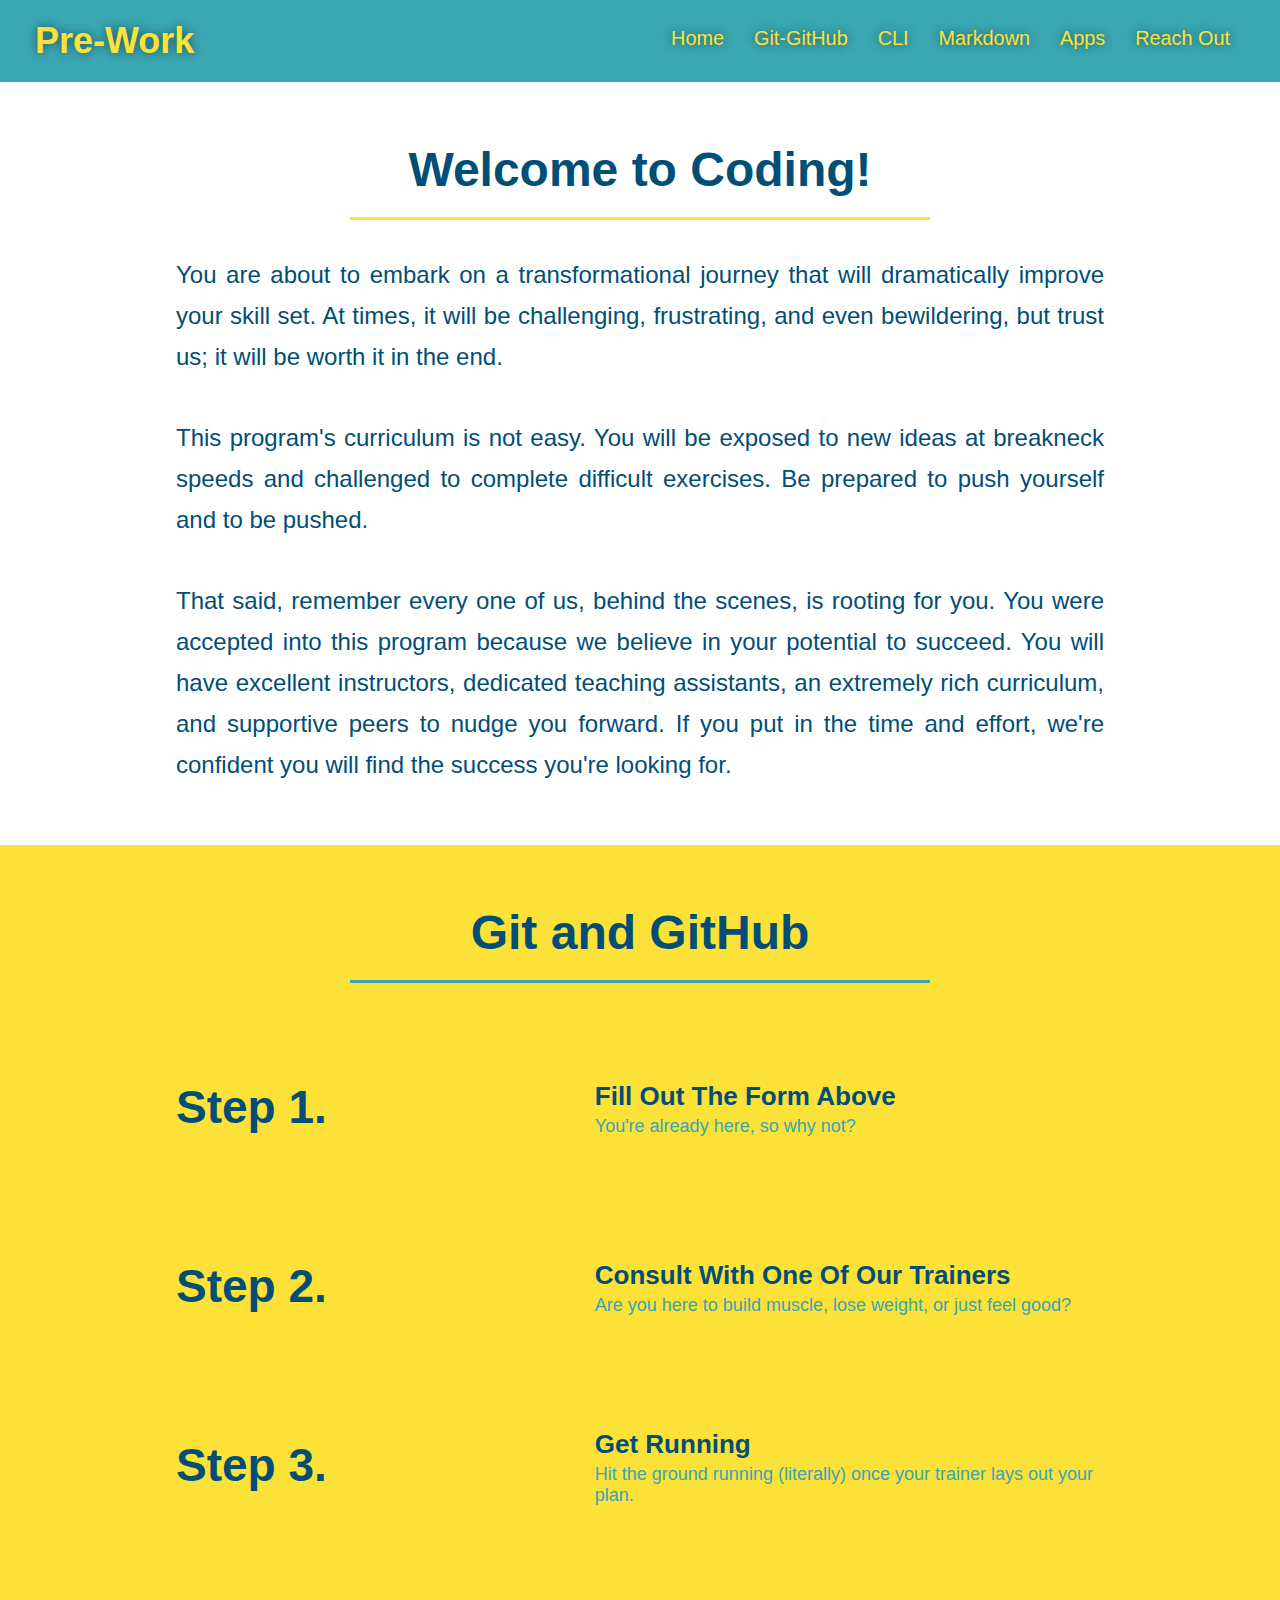
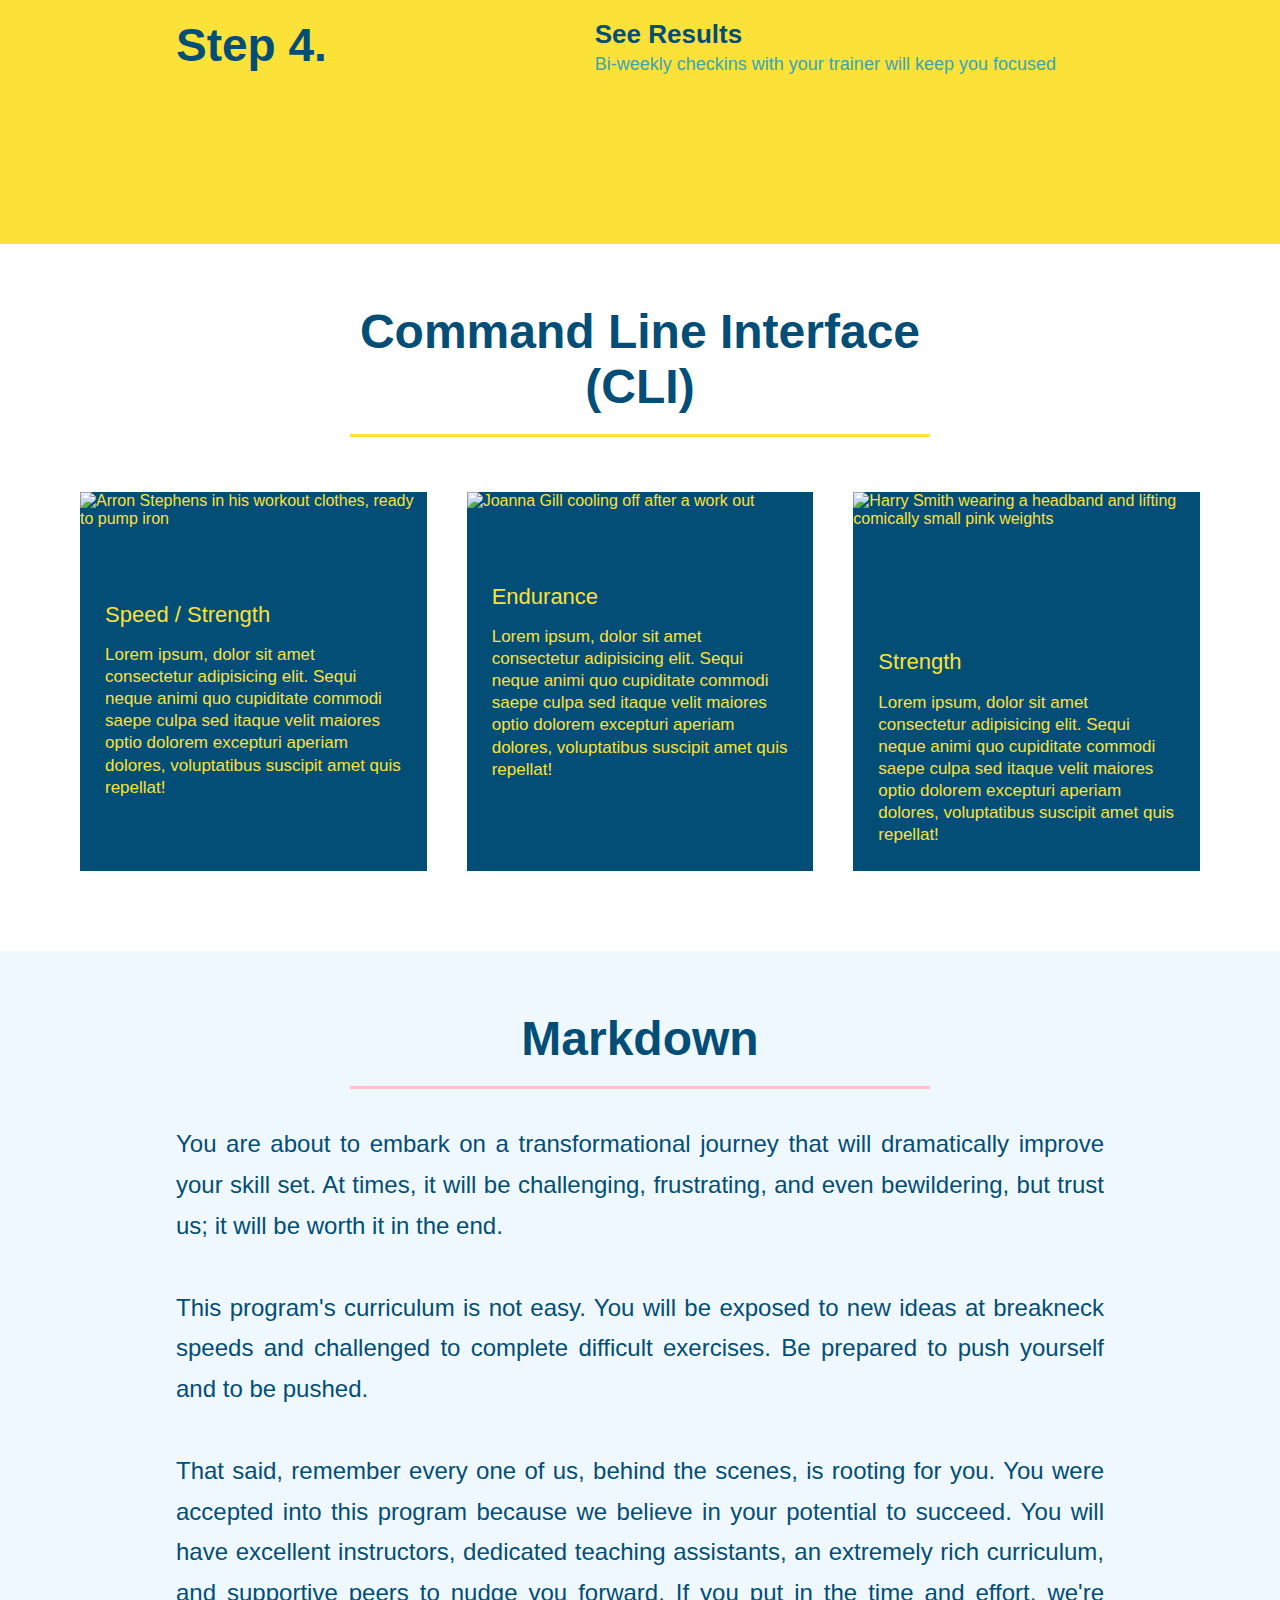
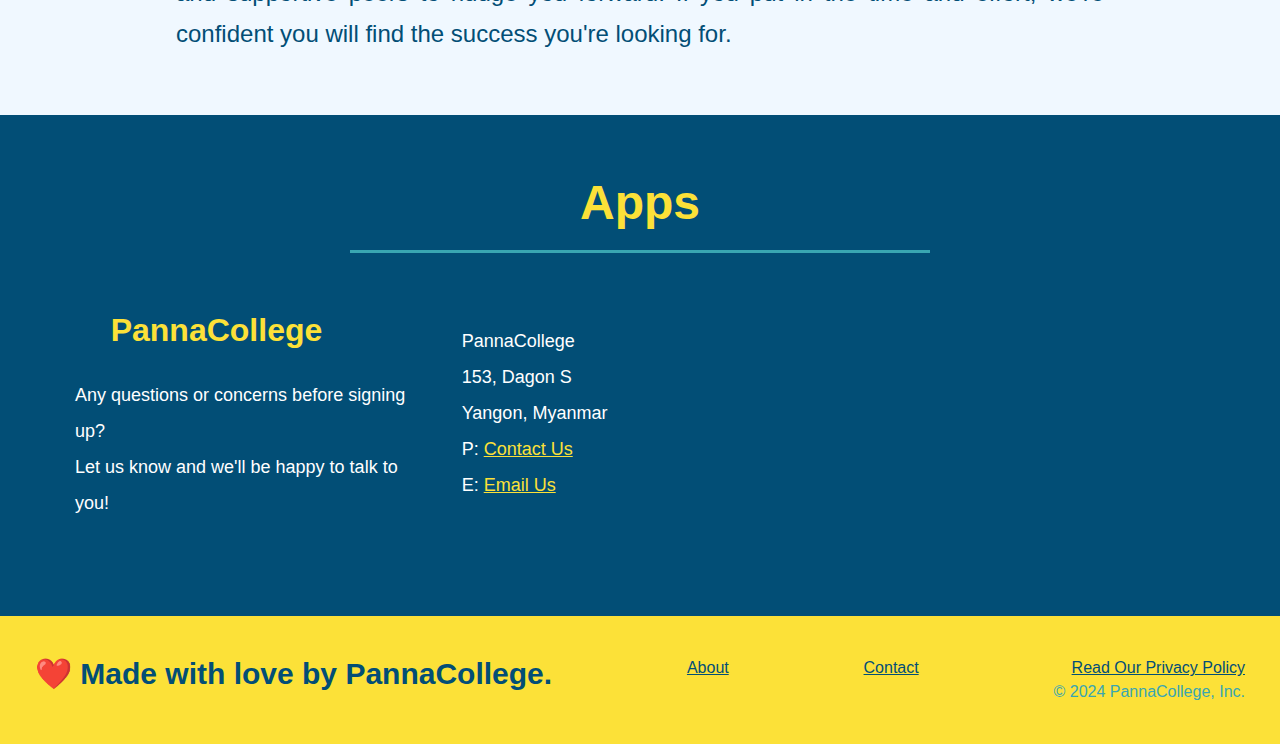
==== index.html @ fd2e814c "first time webpage" ====
<!DOCTYPE html>
<html lang="en">
  <head>
    <meta charset="UTF-8" />
    <meta name="author" content="PannaCollege">
    <meta name="viewport" content="width=device-width, initial-scale=1.0" />
    <link rel="stylesheet" href="./style.css">
    <title>Pre-Work</title>
  </head>
  <body>
    <!-- navigation tags - block level element -->
    <header>
      <h1>
        <a href="/">Pre-Work</a>
      </h1>
      <nav>
        <ul>
          <li>
            <a href="./index.html">Home</a>
          </li>
          <li>
            <a href="./git-github.html">Git-GitHub</a>
          </li>
          <li>
            <a href="./cli.html">CLI</a>
          </li>
          <li>
            <a href="#">Markdown</a>
          </li>
          <li>
            <a href="#">Apps</a>
          </li>
          <li>
            <a href="#">Reach Out</a>
          </li>
        </ul>
      </nav>
    </header>
    <!-- end navigation -->

    <section class="intro">
      <div class="flex-row">
        <h2 class="section-title primary-border">
          Welcome to Coding!
        </h2>
      </div>
      <div class="flex-row">
        <p>
        You are about to embark on a transformational journey that will dramatically improve your skill set. At times, it will be challenging, frustrating, and even bewildering, but trust us; it will be worth it in the end.<br><br>
        
        This program's curriculum is not easy. You will be exposed to new ideas at breakneck speeds and challenged to complete difficult exercises. Be prepared to push yourself and to be pushed.<br><br>
        
        That said, remember every one of us, behind the scenes, is rooting for you. You were accepted into this program because we believe in your potential to succeed. You will have excellent instructors, dedicated teaching assistants, an extremely rich curriculum, and supportive peers to nudge you forward. If you put in the time and effort, we're confident you will find the success you're looking for.</p>
      </div>
    </section>

    <section id="git" class="steps">
      <div class="flex-row">
        <h2 class="section-title secondary-border">
          Git and GitHub
        </h2> 
      </div>
      <div class="step">
        <h3>Step 1.</h3>
        <div class="step-info">
          <div class="step-img">
            <img src="./assets/images/step-1.svg" alt="" />
          </div>
          <div class="step-text">
            <h4>Fill Out The Form Above</h4>
            <p>You're already here, so why not?</p>
          </div>
        </div>
      </div>
      <div class="step">
        <h3>Step 2.</h3>
        <div class="step-info">
          <div class="step-img">
            <img src="./assets/images/step-2.svg" alt="" />
          </div>
          <div class="step-text">
            <h4>Consult With One Of Our Trainers</h4>
            <p>Are you here to build muscle, lose weight, or just feel good?</p>
          </div>
        </div>
      </div>
      <div class="step">
        <h3>Step 3.</h3>
        <div class="step-info">
          <div class="step-img">
            <img src="./assets/images/step-3.svg" alt="" />
          </div>
          <div class="step-text">
            <h4>Get Running</h4>
            <p>Hit the ground running (literally) once your trainer lays out your plan.</p>
          </div>
        </div>
      </div>
      <div class="step">
        <h3>Step 4.</h3>
        <div class="step-info">
          <div class="step-img">
            <img src="./assets/images/step-4.svg" alt="" />
          </div>
          <div class="step-text">
            <h4>See Results</h4>
            <p>Bi-weekly checkins with your trainer will keep you focused</p>
          </div>
        </div>
      </div>
    </section>

    <section id="cli">
      <div class="flex-row">
        <h2 class="section-title primary-border">
          Command Line Interface (CLI)
        </h2>
      </div>

      <div class="trainers">
        <article class="trainer">
          <img src="./assets/images/trainer-1.jpg" alt="Arron Stephens in his workout clothes, ready to pump iron" />
          <div class="trainer-bio">
            <h3 class="trainer-name">Arron Stephens</h3>
            <h4 class="trainer-role">Speed / Strength</h4>
            <p>Lorem ipsum, dolor sit amet consectetur adipisicing elit. Sequi neque animi quo cupiditate commodi saepe culpa sed itaque velit maiores optio dolorem excepturi aperiam dolores, voluptatibus suscipit amet quis repellat!</p>
          </div>
        </article>

        <article class="trainer">
          <img src="./assets/images/trainer-2.jpg" alt="Joanna Gill cooling off after a work out" />
          <div class="trainer-bio">
            <h3 class="trainer-name">Joanna Gill</h3>
            <h4 class="trainer-role">Endurance</h4>
            <p>Lorem ipsum, dolor sit amet consectetur adipisicing elit. Sequi neque animi quo cupiditate commodi saepe culpa sed itaque velit maiores optio dolorem excepturi aperiam dolores, voluptatibus suscipit amet quis repellat!</p>
            </div>
          </article>

        <article class="trainer">
          <img src="./assets/images/trainer-3.jpg" alt="Harry Smith wearing a headband and lifting comically small pink weights" />
          <div class="trainer-bio">
            <h3 class="trainer-name">Harry "The Headband" Smith</h3>
            <h4 class="trainer-role">Strength</h4>
            <p>Lorem ipsum, dolor sit amet consectetur adipisicing elit. Sequi neque animi quo cupiditate commodi saepe culpa sed itaque velit maiores optio dolorem excepturi aperiam dolores, voluptatibus suscipit amet quis repellat!</p>
          </div>
        </article>
      </div>
    </section>

    <section class="college">
      <div class="flex-row">
        <h2 class="section-title college-border">
          Markdown
        </h2>
      </div>
      <div class="flex-row">
        <p>
        You are about to embark on a transformational journey that will dramatically improve your skill set. At times, it will be challenging, frustrating, and even bewildering, but trust us; it will be worth it in the end.<br><br>
        
        This program's curriculum is not easy. You will be exposed to new ideas at breakneck speeds and challenged to complete difficult exercises. Be prepared to push yourself and to be pushed.<br><br>
        
        That said, remember every one of us, behind the scenes, is rooting for you. You were accepted into this program because we believe in your potential to succeed. You will have excellent instructors, dedicated teaching assistants, an extremely rich curriculum, and supportive peers to nudge you forward. If you put in the time and effort, we're confident you will find the success you're looking for.</p>
      </div>
    </section>

    <section id="reach-out" class="contact">
      <div class="flex-row">
        <h2 class="section-title secondary-border">
          Apps
        </h2>
      </div>

      <div class="contact-info">
        <div>
          <h3>PannaCollege</h3>
          <p>
            Any questions or concerns before signing up? 
            <br/>
            Let us know and we'll be happy to talk to you!
          </p>
        </div>
        <div>
          <address>
            PannaCollege <br/>
            153, Dagon S <br/>
            Yangon, Myanmar<br/>
            P: <a href="tel:+959123456">Contact Us</a><br/>
            E: <a href="mailto:info@pannacollege.io">Email Us</a>
          </address>
          
        </div>
      <!-- 
        <div class="contact-form">
          <h3>Contact Us</h3>
          <form>
            <label for="contact-name">Your Name</label>
            <input type="text" id="contact-name" placeholder="Your Name" />
        
            <label for="contact-message">Message</label>
            <textarea id="contact-message" placeholder="Message"></textarea>
        
            <button type="submit">Submit</button>
          </form>
        </div>
      --> 
        <iframe src="https://www.google.com/maps/embed?pb=!1m18!1m12!1m3!1d3817.1929966829616!2d96.26685881134897!3d16.915769533826065!2m3!1f0!2f0!3f0!3m2!1i1024!2i768!4f13.1!3m3!1m2!1s0x30c18e7694946983%3A0xb5b4c4ef4328b4fd!2sSitagu%20Buddhist%20College!5e0!3m2!1sen!2smm!4v1708010092097!5m2!1sen!2smm" width="600" height="450" style="border:0;" allowfullscreen="" loading="lazy" referrerpolicy="no-referrer-when-downgrade"></iframe>
      </div>
    </section>
    <!-- hero/jumbotron
    <section class="hero">
      <div class="hero-cta">
        <h2>Start Building Habits.</h2>
        <p>
          seitan heirloom post-ironic pop-up iPhone mlkshk hella selfies fashion axe occupy readymade put a bird on it
          messenger bag Wes Anderson Schlitz plaid Bushwick church-key lo-fi skateboard slow-carb hashtag trust fund
          Williamsburg biodiesel fixie farm-to-table 8-bit banjo XOXO Banksy chillwave bicycle rights retro cliche
          tattooed bespoke irony mumblecore Shoreditch deep v polaroid McSweeney's bitters cray gentrify tofu Marfa you
          probably haven't heard of them yr banh mi asymmetrical art party selvage letterpress High Life.
        </p>
      </div>

      <div class="hero-form">
        <h3>Get Started Today</h3>
        <p>Fill out this form and one of our trainers will schedule a consult.</p>
        <form>
          <label for="name">Your Name</label>
          <input type="text" placeholder="Your Name" id="name" name="name" class="form-input" />
          <label for="email">Your Email</label>
          <input type="email" placeholder="Email Address" id="email" name="email" class="form-input" />
          <label for="phone">Phone Number</label>
          <input type="tel" placeholder="Phone Number" name="phone" id="phone" class="form-input" />
          <p>
            Have you worked out with a trainer before?
            <span class="radio-wrapper">
              <input type="radio" name="trainer-confirm" id="trainer-yes" />
              <label for="trainer-yes">Yes</label>
            </span>
            <span class="radio-wrapper">
              <input type="radio" name="trainer-confirm" id="trainer-no" />
              <label for="trainer-no">No</label>
            </span>
          </p>
          <p>
            <span class="checkbox-wrapper">
              <input type="checkbox" name="checkpoint1" id="checkbox" />
              <label for="checkbox">I acknowledge that I am at least 18 years of age.</label>
            </span>
          </p>
          <button type="submit">
            Get running!
          </button>
        </form>
      </div>
    </section>
     end header -->

    <!-- footer -->
    <footer>
      <h2>❤️ Made with love by PannaCollege.</h2>
      <div><a href="#about">About</a></div>
      <div><a href="#contact">Contact</a></div>
      <div>
        <a href="./privacy-policy.html">Read Our Privacy Policy</a><br/>
        &copy; 2024 PannaCollege, Inc.
      </div>
    </footer>
    <!-- footer end -->
  </body>
</html>
---- style.css ----
:root {
  --primary-color: #fce138;
  --secondary-color: #024e76;
  --tertiary-color: #39a6b2;
  --college-color: pink;
}

* {
  box-sizing: border-box;
  margin: 0;
  padding: 0;
}

body {
  color: var(--tertiary-color);
  font-family: Helvetica, Arial, sans-serif;
}


/* HEADER / NAV BAR STYLES START */

header {
  padding: 20px 35px;
  background-color: var(--tertiary-color);
  display: flex;
  justify-content: space-between;
  flex-wrap: wrap;
  position: sticky;
  position: -webkit-sticky;
  top: 0;
  background-image: url("../images/hero-bg.jpg");
  background-size: cover;
  background-attachment: fixed;
  background-position: 80%;
  z-index: 9999;
}

header h1 {
  font-weight: bold;
  margin: 0;
  font-size: 36px;
  color: var(--primary-color);
  text-shadow: 0 0 10px rgba(0, 0, 0, 0.5);
}

header a {
  text-decoration: none;
  color: var(--primary-color);
}

header nav {
  margin: 7px 0;
}

header nav ul {
  display: flex;
  flex-wrap: wrap;
  justify-content: space-between;
  align-items: center;
  list-style: none;
}

header nav ul li a {
  padding: 10px 15px;
  font-weight: lighter;
  font-size: 1.55vw;
  text-shadow: 0 0 10px rgba(0, 0, 0, 0.5);
}

header nav ul li a:hover {
  background: var(--primary-color);
  color: var(--secondary-color);
  border-radius: 15px;
  text-shadow: none;
}

/* HEADER / NAVBAR STYLES END */



/* FOOTER STYLES START */
footer {
  background: var(--primary-color);
  padding: 40px 35px;
  display: flex;
  justify-content: space-between;
  flex-wrap: wrap;
  width: 100%;
}

footer h2 {
  color: var(--secondary-color);
  font-size: 30px;
  margin: 0;
}

footer div {
  line-height: 1.5;
  text-align: right;
}

footer a {
  color: var(--secondary-color);
}

/* END FOOTER STYLES */

/* STYLE ALL SECTION TAGS */
section {
  padding: 60px;
}

/* HERO STYLES START */
.hero {
  background-image: url('../images/hero-bg.jpg');
  background-size: cover;
  display: flex;
  justify-content: center;
  flex-wrap: wrap;
  align-items: flex-start;
  background-attachment: fixed;
  background-position: 80%;
}

.hero-cta {
  width: 35%;
  text-align: right;
  margin: 3.5%;
  color: #fff;
  font-size: 18px;
  line-height: 1.2;
}

.hero-cta h2 {
  font-style: italic;
  font-size: 55px;
  color: var(--primary-color);
  text-shadow: 0 0 10px rgba(0, 0, 0, 0.5);
}

.hero-form {
  border: 3px solid var(--secondary-color);
  background-color: rgba(255, 225, 56, 0.8);
  padding: 20px;
  color: var(--secondary-color);
  width: 40%;
  margin: 3.5%;
  border-radius: 15px;
  box-shadow: 0 0 10px rgba(0, 0, 0, 0.5);
}

.hero-form button:hover {
  background-color: var(--tertiary-color);  
}

.hero-form h3 {
  font-size: 24px;
  margin: 0;
}
.hero-form p {
  margin: 5px 0 15px 0;
}

.form-input {
  border: 1px solid var(--secondary-color);
  display: block;
  padding: 7px 15px;
  font-size: 16px;
  color: var(--secondary-color);
  width: 100%;
  margin-bottom: 15px; 
  border-radius: 10px;
  background-color: rgba(255,255,255, 0.75);
}

.form-input:focus {
  background-color: rgba(255,255,255, 1);
  outline: none;
}

.hero-form label {
  margin: 0 5px;
}

.hero-form button {
  color: var(--primary-color);
  background-color: var(--secondary-color);
  border: none;
  padding: 10px 20px;
  font-size: 16px;
  border-radius: 10px;
} 

.checkbox-wrapper input, .radio-wrapper input {
  opacity: 0;
}

.checkbox-wrapper label, .radio-wrapper label {
  position: relative;
  left: 10px;
  margin: 10px;
  line-height: 1.6;
}

.checkbox-wrapper label::before, .radio-wrapper label::before {
  content: "";
  height: 20px;
  width: 20px;
  background: rgba(255, 255, 255, 0.75);  
  border: 1px solid var(--secondary-color);  
  position: absolute;
  top: -4px;
  left: -30px;
}

.radio-wrapper label::before {
  border-radius: 50%;
}

.radio-wrapper label::after {
  content: "";
  height: 20px;
  width: 20px;
  border-radius: 50%;
  background: var(--secondary-color);
  position: absolute;
  left: -29px;
  top: -3px;
  background-image: radial-gradient(circle, var(--tertiary-color), var(--secondary-color));
}

.checkbox-wrapper label::after {
  content: "";
  height: 6px;
  width: 14px;
  border-left: 2px solid var(--secondary-color);
  border-bottom: 2px solid var(--secondary-color);
  position: absolute;
  left: -26px;
  top: 1px;
  transform: rotate(-58deg);
}

.checkbox-wrapper input + label::after, 
.radio-wrapper input + label::after {
  content: none;
}

.checkbox-wrapper input:checked + label::after, 
.radio-wrapper input:checked + label::after {
  content: "";
}
/* HERO STYLES END */


/* SECTION TITLE STYLES START */
.section-title {
  font-size: 48px;
  border-bottom: 3px solid;
  color: var(--secondary-color);
  padding-bottom: 20px;
  text-align: center;
  margin: 0 auto 35px auto;
  width: 50%;
}

.primary-border {
  border-color: var(--primary-color);
}

.secondary-border {
  border-color: var(--tertiary-color);
}

.college-border {
  border-color: var(--college-color);
}
/* SECTION TITLE STYLES END */

/* WHAT WE DO STYLES */
.intro p {
  line-height: 1.7;
  color: var(--secondary-color);
  width: 80%;
  margin: 0 auto;
  font-size: 24px;
  text-align: justify;
}

.college p {
  line-height: 1.7;
  color: var(--secondary-color);
  width: 80%;
  margin: 0 auto;
  font-size: 24px;
  text-align: justify;
}

.college {
  background-color: aliceblue;
}

section ul li {
  line-height: 1.7;
  color: var(--secondary-color);
  width: 80%;
  margin: 0 auto;
  font-size: 24px;
  text-align: justify;
}

section h3 {
  line-height: 1.7;
  color: var(--secondary-color);
  width: 80%;
  margin: 0 auto;
  font-size: 30px;
  text-align: justify;
}

code {
  color: red;
}

details {
  font-size: 22px;
  border-bottom: 1px solid;
  color: var(--secondary-color);
  padding-bottom: 10px;
  text-align: left;
  margin: 20px auto 35px auto;
  width: 80%;
}

/* WHAT YOU DO STYLES END */


/* WHAT YOU DO STYLES START */
.steps { 
  background: var(--primary-color);
}

.step {
  margin: 50px auto;
  padding-bottom: 50px;
  width: 80%;
  display: flex;
  flex-wrap: wrap;
  align-items: center;
  justify-content: space-between;
}

.step:last-child {
  border-bottom: none;
}

.step h3 {
  color: var(--secondary-color);
  font-size: 46px;
  flex: 1 30%;
}

.step-info {
  flex: 2 70%;
  display: flex;
  flex-wrap: wrap;
  align-items: center;
}

.step-img {
  flex: 1 12%;
  margin-right: 20px;
}

.step-img img {
  max-width: 100%;
}

.step-text {
  flex: 12;
}

.step-text p {
  color: var(--tertiary-color);
  font-size: 18px;
}

.step-text h4 {
  font-size: 26px;
  line-height: 1.5;
  color: var(--secondary-color);
}
/* WHAT YOU DO STYLES END */

/* MEET THE TRAINERS START */
.trainers {
  width: 100%;
  margin: 0 auto;
  display: flex;
  flex-wrap: wrap;
  justify-content: space-around;
}

.trainer {
  margin: 20px;
  flex: 1;
  background: var(--secondary-color);
  color: var(--primary-color);
}

.trainer img {
  width: 100%;
}

.trainer-bio {
  padding: 25px;
  line-height: 1.3;
}

.trainer-bio h3 {
  font-size: 28px;
}

.trainer-bio h4 {
  font-weight: lighter;
  font-size: 22px;
  margin-bottom: 15px;
}

.trainer-bio p {
  font-size: 17px;
}

#topic {
  color: #2c62be;
  background-color: #fce138;
  padding: 20px;
  border-radius: 25px;
}

#verse {
  color: rgb(32, 33, 13);
}

#lesson {
  color: maroon;
  border: 2px solid #08b920;
  border-radius: 15px;
  padding: 10px 20px;
}

.section-end {
  font-size: 28px;
  border-bottom: 1.7px solid gray;
  padding-bottom: 20px;
  text-align: center;
  margin: 0 auto 35px auto;
  width: 50%;
}

/* TRAINER STYLES END */

/* REACH OUT STYLES START */
.contact {
  background: var(--secondary-color);
}

.contact h2 {
  color: var(--primary-color);
}

.contact-info {
  display: flex;
  justify-content: space-between;
  flex-wrap: wrap;
}

.contact-info > * {
  flex: 1;
  margin: 15px;
}

.contact-info iframe {
  height: 200px;
}

.contact-info div {
  color: white;
}

.contact-info h3 {
  color: var(--primary-color);
  font-size: 32px;
}

.contact-info p, .contact-info address {
  margin: 20px 0;
  line-height: 2.0;
  font-size: 18px;
  font-style: normal;
}

.contact-form input, .contact-form textarea {
  border: 1px solid var(--secondary-color);
  display: block;
  padding: 7px 15px;
  font-size: 16px;
  color: var(--secondary-color);
  width: 100%;
  margin-bottom: 15px;
  margin-top: 5px;
  border-radius: 10px;
  background-color: rgba(255,255,255, 0.75);
}

.contact-form input:focus, .contact-form textarea:focus {
  background-color: rgba(255,255,255, 1);
  outline: none;
}

.contact-form button {
  width: 100%;
  border: none;
  background: var(--primary-color);
  color: var(--secondary-color);
  text-align: center;
  padding: 15px 0;
  font-size: 16px;
  border-radius: 10px;
}

.contact-form button:hover {
  color: var(--primary-color);
  background: var(--tertiary-color);
}

.contact-info a {
  color: var(--primary-color);
}
/* REACH OUT STYLES END */

/* UTILITIES */
.text-left {
  text-align: left;
}

.text-right {
  text-align: right;
}

.flex-row {
  display: flex;
}

/* MEDIA QUERY FOR SMALLER DESKTOP SCREENS AND SMALLER */
@media screen and (max-width: 980px) {
  header {
    padding-bottom: 0;
    justify-content: center;
    position: relative;
  }

  header h1 {
    width: 100%;
    text-align: center;
  }

  header nav ul {
    margin-top: 20px;
    width: 100%;
    justify-content: center;
  }

  header nav ul li a {
    font-size: 20px;
  }

  footer h2, footer div {
    text-align: center;
    width: 100%;
  }

  .hero-cta, .hero-form {
    width: 100%;
  }
  
  .hero-cta {
    text-align: center;
  }

  .section-title {
    width: 80%;
  }
  
  .trainer {
    flex: 0 70%;
  }
  
  .contact-info iframe{
    flex: 1 100%;
  }
}

/* MEDIA QUERY FOR TABLETS AND SMALLER */
@media screen and (max-width: 768px) {
  section {
    padding: 30px 15px;
  }

  .step h3 {
    flex: 1 100%;
    text-align: center;
  }

  .step-info {
    flex: 2 100%;
    text-align: center;
    justify-content: center;
  }

  .step-img {
    flex: 0 32%;
    margin-right: 0;
    margin-top: 15px;
    margin-bottom: 15px;
  }

  .step-text {
    flex: 100%;  
  }

  .trainer-bio h3, .trainer-bio h4 {
    display: block;
  }
}

/* MEDIA QUERY FOR MOBILE PHONES AND SMALLER */
@media screen and (max-width: 575px) {
  .hero-form button {
    width: 100%;
  }

  .section-title {
    width: 95%;
  }

  .intro p {
    width: 100%;
  }

  .trainer {
    flex: 0 100%;
  }

  .contact-info {
    text-align: center;
  }

  .contact-info > * {
    flex: 0 100%;
  }

  .contact-form {
    order: 3;
  }
}
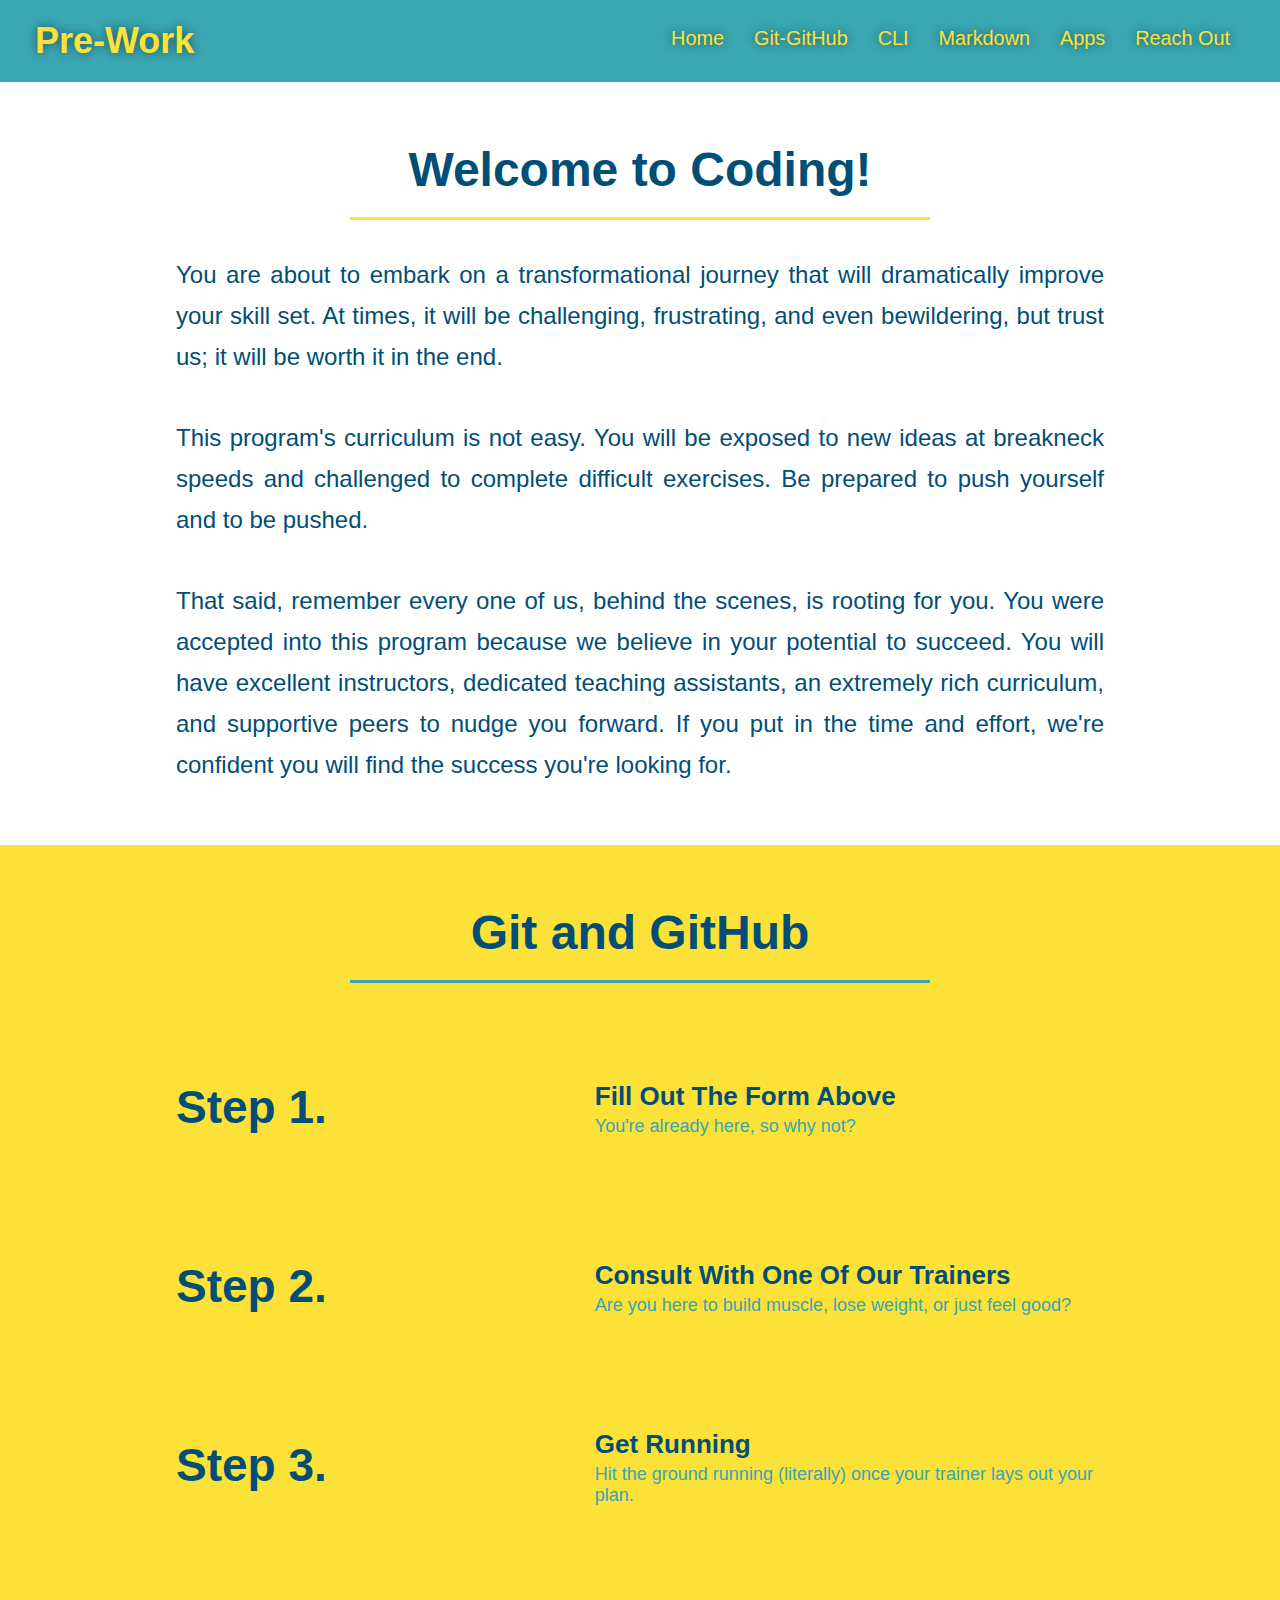
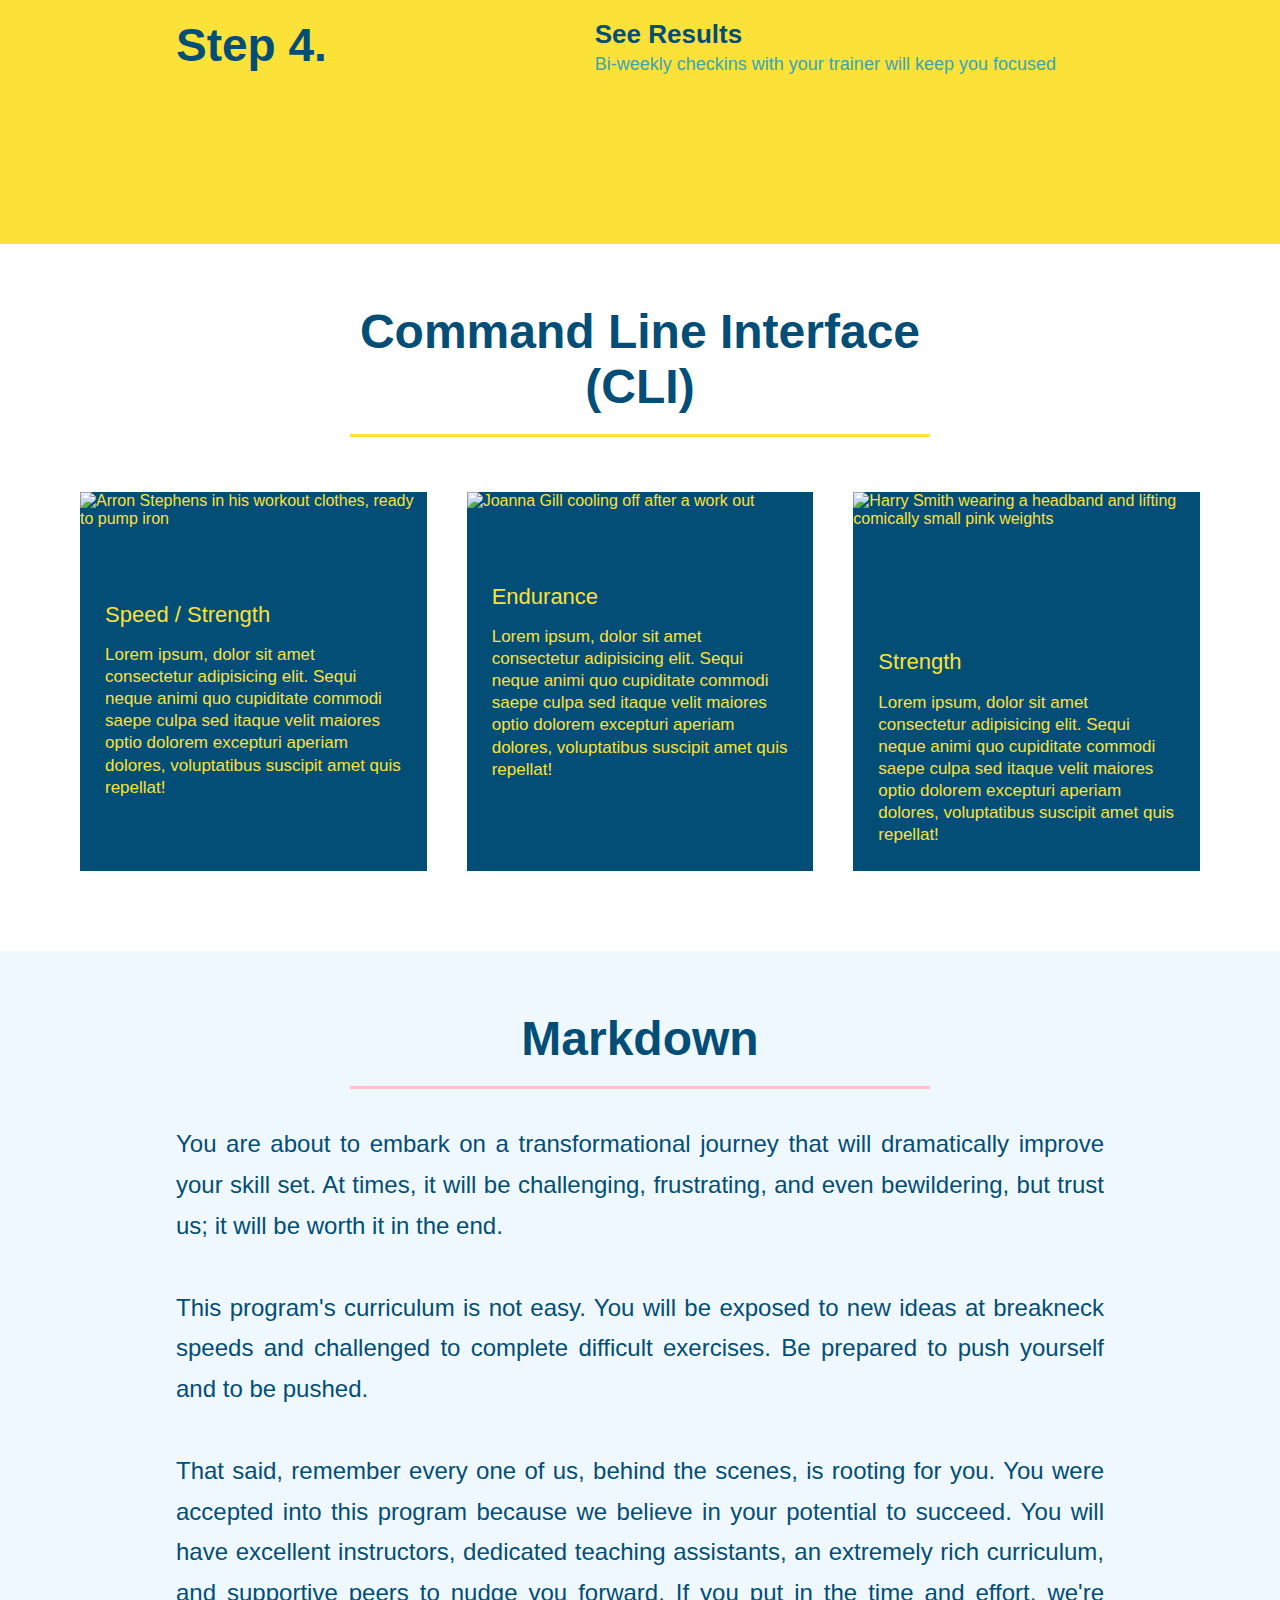
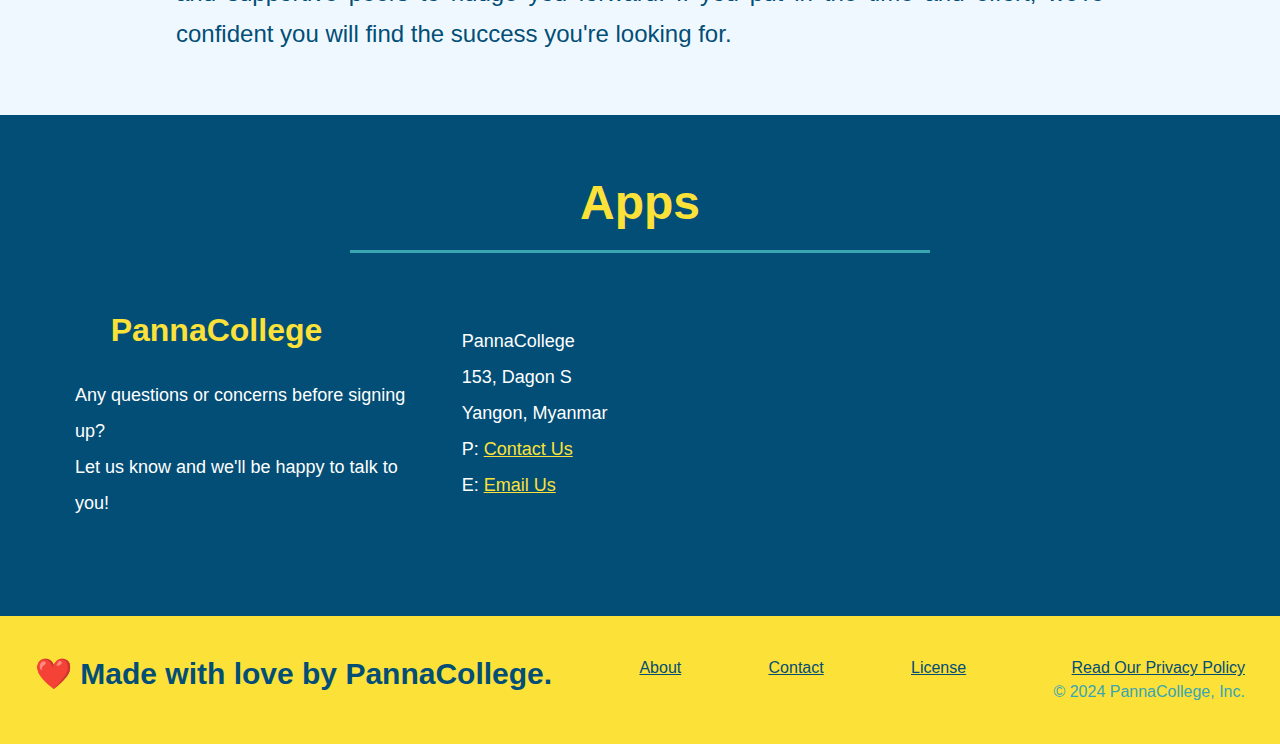
==== commit 3b38a0cb: "added license file" ====
--- a/index.html
+++ b/index.html
@@ -259,6 +259,7 @@
       <h2>❤️ Made with love by PannaCollege.</h2>
       <div><a href="#about">About</a></div>
       <div><a href="#contact">Contact</a></div>
+      <div><a href="./LICENSE">License</a></div>
       <div>
         <a href="./privacy-policy.html">Read Our Privacy Policy</a><br/>
         &copy; 2024 PannaCollege, Inc.
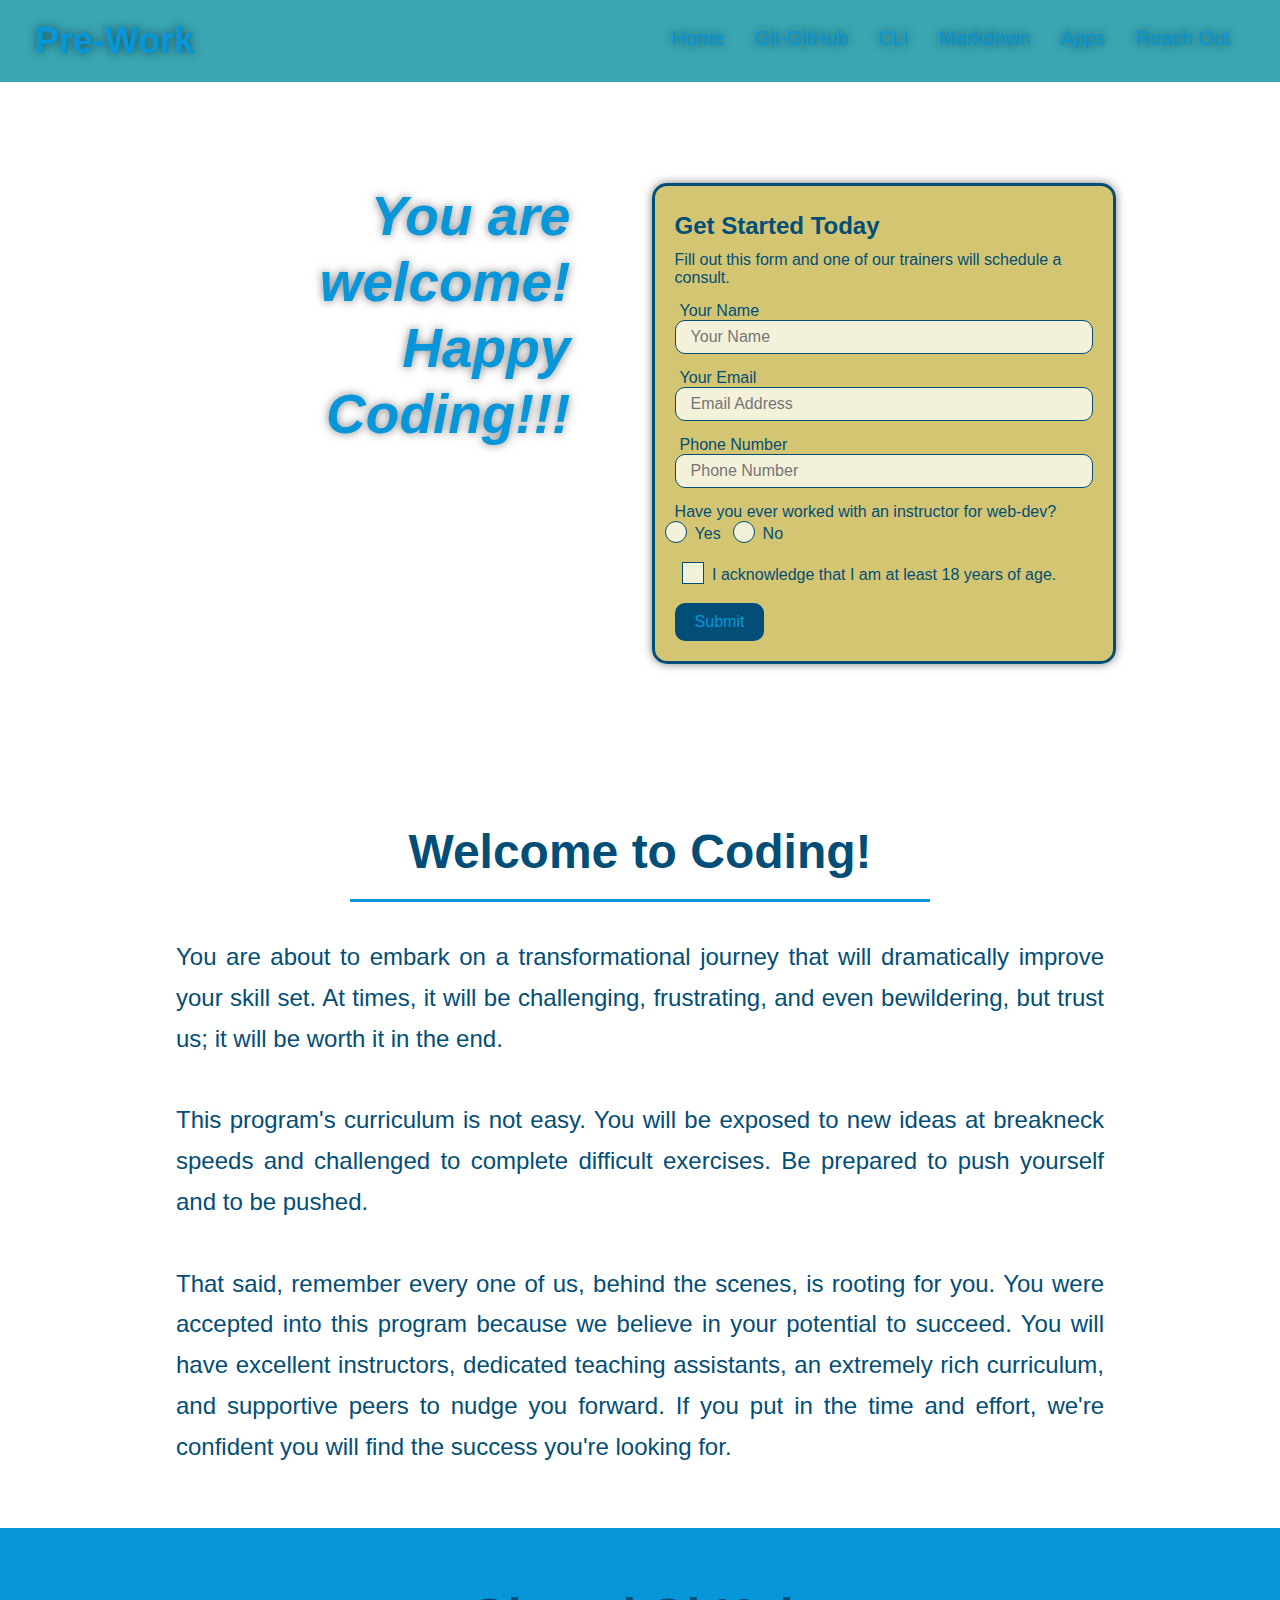
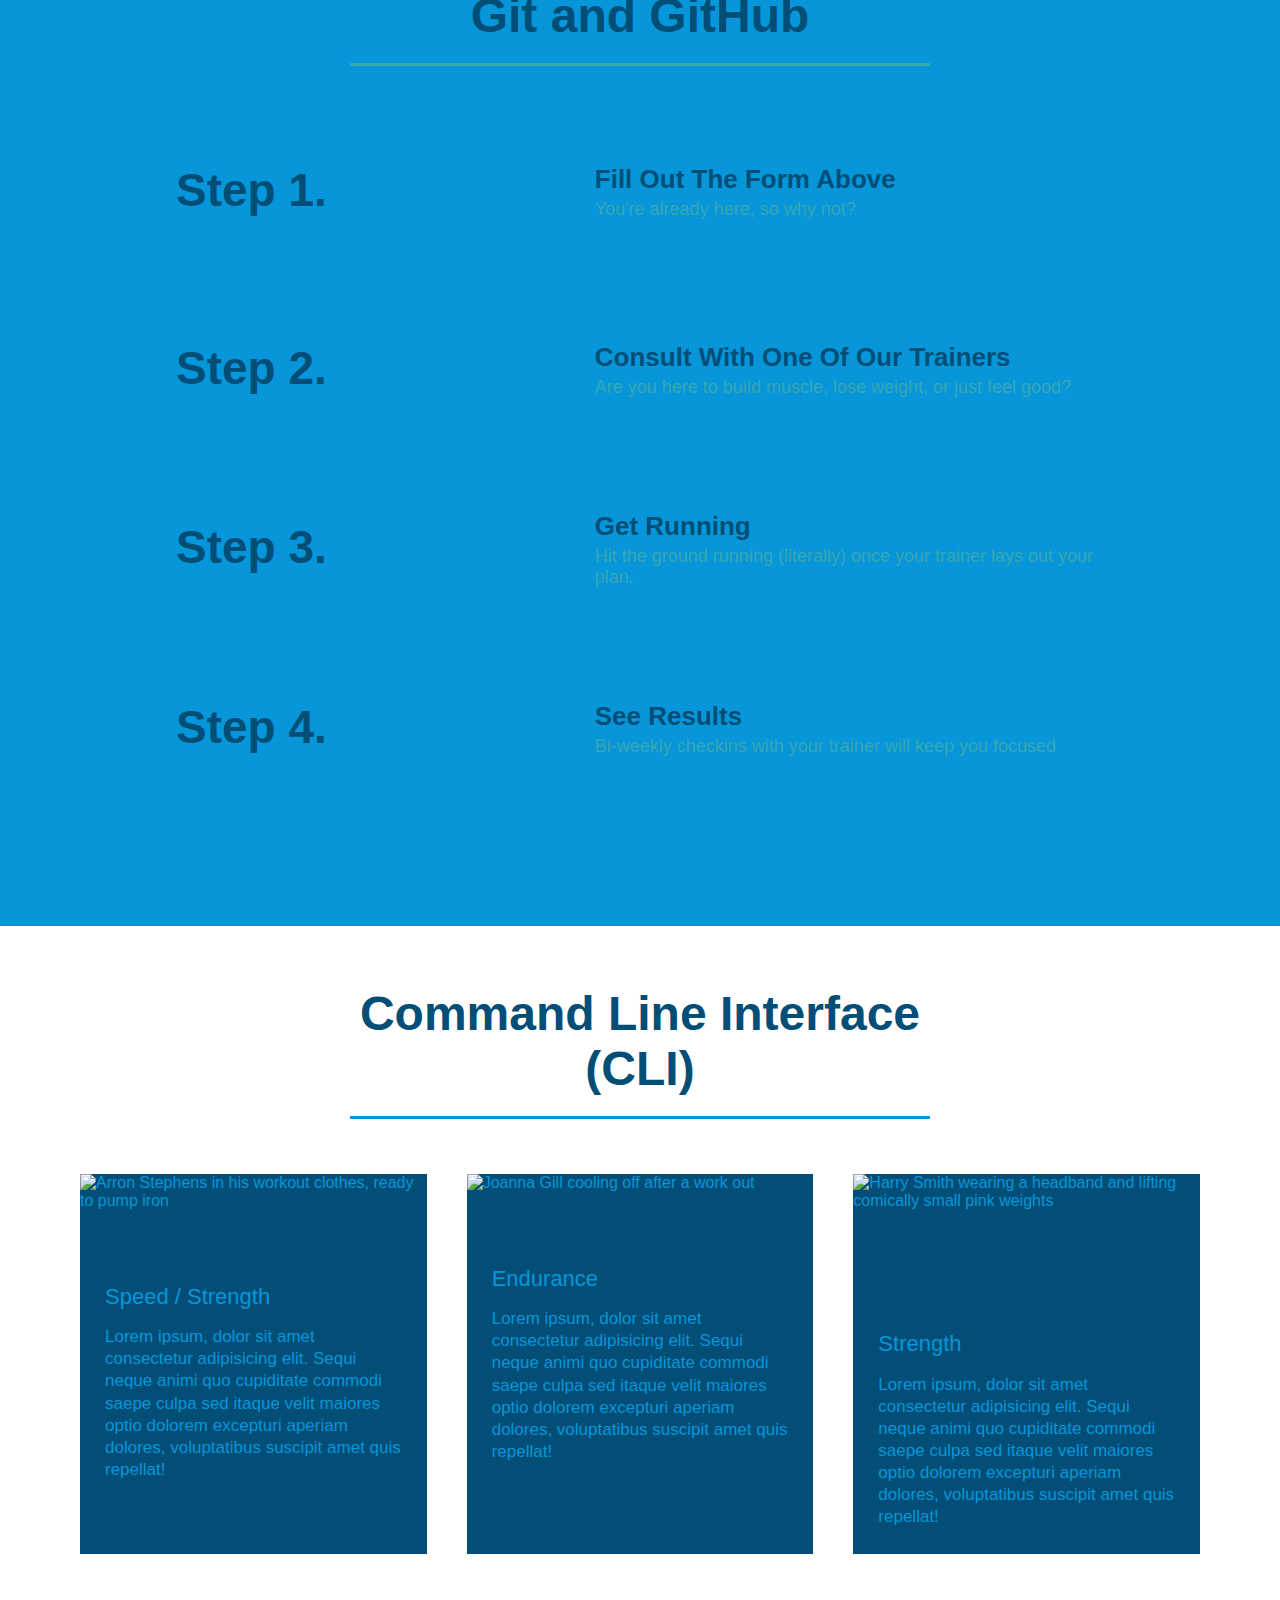
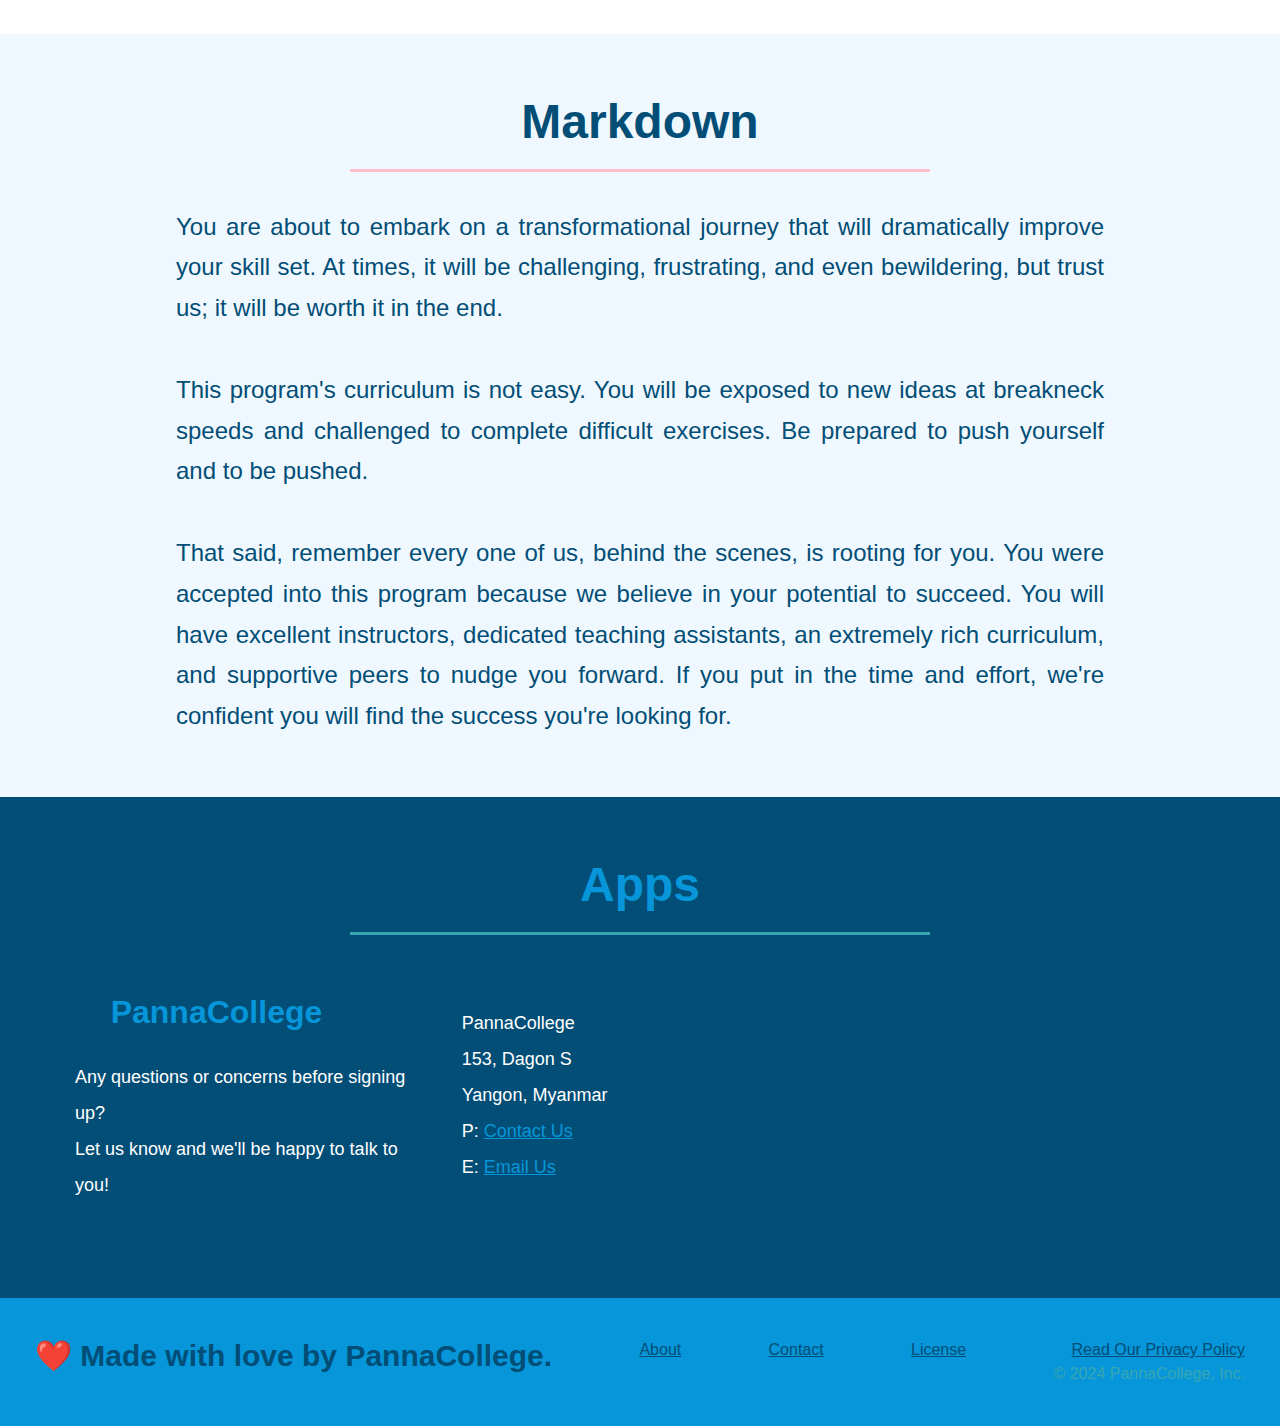
==== commit 9b25823d: "update link" ====
--- a/index.html
+++ b/index.html
@@ -38,185 +38,11 @@
     </header>
     <!-- end navigation -->
 
-    <section class="intro">
-      <div class="flex-row">
-        <h2 class="section-title primary-border">
-          Welcome to Coding!
-        </h2>
-      </div>
-      <div class="flex-row">
-        <p>
-        You are about to embark on a transformational journey that will dramatically improve your skill set. At times, it will be challenging, frustrating, and even bewildering, but trust us; it will be worth it in the end.<br><br>
-        
-        This program's curriculum is not easy. You will be exposed to new ideas at breakneck speeds and challenged to complete difficult exercises. Be prepared to push yourself and to be pushed.<br><br>
-        
-        That said, remember every one of us, behind the scenes, is rooting for you. You were accepted into this program because we believe in your potential to succeed. You will have excellent instructors, dedicated teaching assistants, an extremely rich curriculum, and supportive peers to nudge you forward. If you put in the time and effort, we're confident you will find the success you're looking for.</p>
-      </div>
-    </section>
-
-    <section id="git" class="steps">
-      <div class="flex-row">
-        <h2 class="section-title secondary-border">
-          Git and GitHub
-        </h2> 
-      </div>
-      <div class="step">
-        <h3>Step 1.</h3>
-        <div class="step-info">
-          <div class="step-img">
-            <img src="./assets/images/step-1.svg" alt="" />
-          </div>
-          <div class="step-text">
-            <h4>Fill Out The Form Above</h4>
-            <p>You're already here, so why not?</p>
-          </div>
-        </div>
-      </div>
-      <div class="step">
-        <h3>Step 2.</h3>
-        <div class="step-info">
-          <div class="step-img">
-            <img src="./assets/images/step-2.svg" alt="" />
-          </div>
-          <div class="step-text">
-            <h4>Consult With One Of Our Trainers</h4>
-            <p>Are you here to build muscle, lose weight, or just feel good?</p>
-          </div>
-        </div>
-      </div>
-      <div class="step">
-        <h3>Step 3.</h3>
-        <div class="step-info">
-          <div class="step-img">
-            <img src="./assets/images/step-3.svg" alt="" />
-          </div>
-          <div class="step-text">
-            <h4>Get Running</h4>
-            <p>Hit the ground running (literally) once your trainer lays out your plan.</p>
-          </div>
-        </div>
-      </div>
-      <div class="step">
-        <h3>Step 4.</h3>
-        <div class="step-info">
-          <div class="step-img">
-            <img src="./assets/images/step-4.svg" alt="" />
-          </div>
-          <div class="step-text">
-            <h4>See Results</h4>
-            <p>Bi-weekly checkins with your trainer will keep you focused</p>
-          </div>
-        </div>
-      </div>
-    </section>
-
-    <section id="cli">
-      <div class="flex-row">
-        <h2 class="section-title primary-border">
-          Command Line Interface (CLI)
-        </h2>
-      </div>
-
-      <div class="trainers">
-        <article class="trainer">
-          <img src="./assets/images/trainer-1.jpg" alt="Arron Stephens in his workout clothes, ready to pump iron" />
-          <div class="trainer-bio">
-            <h3 class="trainer-name">Arron Stephens</h3>
-            <h4 class="trainer-role">Speed / Strength</h4>
-            <p>Lorem ipsum, dolor sit amet consectetur adipisicing elit. Sequi neque animi quo cupiditate commodi saepe culpa sed itaque velit maiores optio dolorem excepturi aperiam dolores, voluptatibus suscipit amet quis repellat!</p>
-          </div>
-        </article>
-
-        <article class="trainer">
-          <img src="./assets/images/trainer-2.jpg" alt="Joanna Gill cooling off after a work out" />
-          <div class="trainer-bio">
-            <h3 class="trainer-name">Joanna Gill</h3>
-            <h4 class="trainer-role">Endurance</h4>
-            <p>Lorem ipsum, dolor sit amet consectetur adipisicing elit. Sequi neque animi quo cupiditate commodi saepe culpa sed itaque velit maiores optio dolorem excepturi aperiam dolores, voluptatibus suscipit amet quis repellat!</p>
-            </div>
-          </article>
-
-        <article class="trainer">
-          <img src="./assets/images/trainer-3.jpg" alt="Harry Smith wearing a headband and lifting comically small pink weights" />
-          <div class="trainer-bio">
-            <h3 class="trainer-name">Harry "The Headband" Smith</h3>
-            <h4 class="trainer-role">Strength</h4>
-            <p>Lorem ipsum, dolor sit amet consectetur adipisicing elit. Sequi neque animi quo cupiditate commodi saepe culpa sed itaque velit maiores optio dolorem excepturi aperiam dolores, voluptatibus suscipit amet quis repellat!</p>
-          </div>
-        </article>
-      </div>
-    </section>
-
-    <section class="college">
-      <div class="flex-row">
-        <h2 class="section-title college-border">
-          Markdown
-        </h2>
-      </div>
-      <div class="flex-row">
-        <p>
-        You are about to embark on a transformational journey that will dramatically improve your skill set. At times, it will be challenging, frustrating, and even bewildering, but trust us; it will be worth it in the end.<br><br>
-        
-        This program's curriculum is not easy. You will be exposed to new ideas at breakneck speeds and challenged to complete difficult exercises. Be prepared to push yourself and to be pushed.<br><br>
-        
-        That said, remember every one of us, behind the scenes, is rooting for you. You were accepted into this program because we believe in your potential to succeed. You will have excellent instructors, dedicated teaching assistants, an extremely rich curriculum, and supportive peers to nudge you forward. If you put in the time and effort, we're confident you will find the success you're looking for.</p>
-      </div>
-    </section>
-
-    <section id="reach-out" class="contact">
-      <div class="flex-row">
-        <h2 class="section-title secondary-border">
-          Apps
-        </h2>
-      </div>
-
-      <div class="contact-info">
-        <div>
-          <h3>PannaCollege</h3>
-          <p>
-            Any questions or concerns before signing up? 
-            <br/>
-            Let us know and we'll be happy to talk to you!
-          </p>
-        </div>
-        <div>
-          <address>
-            PannaCollege <br/>
-            153, Dagon S <br/>
-            Yangon, Myanmar<br/>
-            P: <a href="tel:+959123456">Contact Us</a><br/>
-            E: <a href="mailto:info@pannacollege.io">Email Us</a>
-          </address>
-          
-        </div>
-      <!-- 
-        <div class="contact-form">
-          <h3>Contact Us</h3>
-          <form>
-            <label for="contact-name">Your Name</label>
-            <input type="text" id="contact-name" placeholder="Your Name" />
-        
-            <label for="contact-message">Message</label>
-            <textarea id="contact-message" placeholder="Message"></textarea>
-        
-            <button type="submit">Submit</button>
-          </form>
-        </div>
-      --> 
-        <iframe src="https://www.google.com/maps/embed?pb=!1m18!1m12!1m3!1d3817.1929966829616!2d96.26685881134897!3d16.915769533826065!2m3!1f0!2f0!3f0!3m2!1i1024!2i768!4f13.1!3m3!1m2!1s0x30c18e7694946983%3A0xb5b4c4ef4328b4fd!2sSitagu%20Buddhist%20College!5e0!3m2!1sen!2smm!4v1708010092097!5m2!1sen!2smm" width="600" height="450" style="border:0;" allowfullscreen="" loading="lazy" referrerpolicy="no-referrer-when-downgrade"></iframe>
-      </div>
-    </section>
-    <!-- hero/jumbotron
+    <!-- hero/jumbotron -->
     <section class="hero">
       <div class="hero-cta">
-        <h2>Start Building Habits.</h2>
-        <p>
-          seitan heirloom post-ironic pop-up iPhone mlkshk hella selfies fashion axe occupy readymade put a bird on it
-          messenger bag Wes Anderson Schlitz plaid Bushwick church-key lo-fi skateboard slow-carb hashtag trust fund
-          Williamsburg biodiesel fixie farm-to-table 8-bit banjo XOXO Banksy chillwave bicycle rights retro cliche
-          tattooed bespoke irony mumblecore Shoreditch deep v polaroid McSweeney's bitters cray gentrify tofu Marfa you
-          probably haven't heard of them yr banh mi asymmetrical art party selvage letterpress High Life.
-        </p>
+        <h2>You are welcome!</h2>
+        <h2><i>Happy Coding!!!</i></h2>
       </div>
 
       <div class="hero-form">
@@ -230,7 +56,7 @@
           <label for="phone">Phone Number</label>
           <input type="tel" placeholder="Phone Number" name="phone" id="phone" class="form-input" />
           <p>
-            Have you worked out with a trainer before?
+            Have you ever worked with an instructor for web-dev?
             <span class="radio-wrapper">
               <input type="radio" name="trainer-confirm" id="trainer-yes" />
               <label for="trainer-yes">Yes</label>
@@ -247,12 +73,180 @@
             </span>
           </p>
           <button type="submit">
-            Get running!
+            Submit
           </button>
         </form>
       </div>
     </section>
-     end header -->
+
+    <section class="intro">
+      <div class="flex-row">
+        <h2 class="section-title primary-border">
+          Welcome to Coding!
+        </h2>
+      </div>
+      <div class="flex-row">
+        <p>
+        You are about to embark on a transformational journey that will dramatically improve your skill set. At times, it will be challenging, frustrating, and even bewildering, but trust us; it will be worth it in the end.<br><br>
+        
+        This program's curriculum is not easy. You will be exposed to new ideas at breakneck speeds and challenged to complete difficult exercises. Be prepared to push yourself and to be pushed.<br><br>
+        
+        That said, remember every one of us, behind the scenes, is rooting for you. You were accepted into this program because we believe in your potential to succeed. You will have excellent instructors, dedicated teaching assistants, an extremely rich curriculum, and supportive peers to nudge you forward. If you put in the time and effort, we're confident you will find the success you're looking for.</p>
+      </div>
+    </section>
+
+    <section id="git" class="steps">
+      <div class="flex-row">
+        <h2 class="section-title secondary-border">
+          Git and GitHub
+        </h2> 
+      </div>
+      <div class="step">
+        <h3>Step 1.</h3>
+        <div class="step-info">
+          <div class="step-img">
+            <img src="./assets/images/step-1.svg" alt="" />
+          </div>
+          <div class="step-text">
+            <h4>Fill Out The Form Above</h4>
+            <p>You're already here, so why not?</p>
+          </div>
+        </div>
+      </div>
+      <div class="step">
+        <h3>Step 2.</h3>
+        <div class="step-info">
+          <div class="step-img">
+            <img src="./assets/images/step-2.svg" alt="" />
+          </div>
+          <div class="step-text">
+            <h4>Consult With One Of Our Trainers</h4>
+            <p>Are you here to build muscle, lose weight, or just feel good?</p>
+          </div>
+        </div>
+      </div>
+      <div class="step">
+        <h3>Step 3.</h3>
+        <div class="step-info">
+          <div class="step-img">
+            <img src="./assets/images/step-3.svg" alt="" />
+          </div>
+          <div class="step-text">
+            <h4>Get Running</h4>
+            <p>Hit the ground running (literally) once your trainer lays out your plan.</p>
+          </div>
+        </div>
+      </div>
+      <div class="step">
+        <h3>Step 4.</h3>
+        <div class="step-info">
+          <div class="step-img">
+            <img src="./assets/images/step-4.svg" alt="" />
+          </div>
+          <div class="step-text">
+            <h4>See Results</h4>
+            <p>Bi-weekly checkins with your trainer will keep you focused</p>
+          </div>
+        </div>
+      </div>
+    </section>
+
+    <section id="cli">
+      <div class="flex-row">
+        <h2 class="section-title primary-border">
+          Command Line Interface (CLI)
+        </h2>
+      </div>
+
+      <div class="trainers">
+        <article class="trainer">
+          <img src="./assets/images/trainer-1.jpg" alt="Arron Stephens in his workout clothes, ready to pump iron" />
+          <div class="trainer-bio">
+            <h3 class="trainer-name">Arron Stephens</h3>
+            <h4 class="trainer-role">Speed / Strength</h4>
+            <p>Lorem ipsum, dolor sit amet consectetur adipisicing elit. Sequi neque animi quo cupiditate commodi saepe culpa sed itaque velit maiores optio dolorem excepturi aperiam dolores, voluptatibus suscipit amet quis repellat!</p>
+          </div>
+        </article>
+
+        <article class="trainer">
+          <img src="./assets/images/trainer-2.jpg" alt="Joanna Gill cooling off after a work out" />
+          <div class="trainer-bio">
+            <h3 class="trainer-name">Joanna Gill</h3>
+            <h4 class="trainer-role">Endurance</h4>
+            <p>Lorem ipsum, dolor sit amet consectetur adipisicing elit. Sequi neque animi quo cupiditate commodi saepe culpa sed itaque velit maiores optio dolorem excepturi aperiam dolores, voluptatibus suscipit amet quis repellat!</p>
+            </div>
+          </article>
+
+        <article class="trainer">
+          <img src="./assets/images/trainer-3.jpg" alt="Harry Smith wearing a headband and lifting comically small pink weights" />
+          <div class="trainer-bio">
+            <h3 class="trainer-name">Harry "The Headband" Smith</h3>
+            <h4 class="trainer-role">Strength</h4>
+            <p>Lorem ipsum, dolor sit amet consectetur adipisicing elit. Sequi neque animi quo cupiditate commodi saepe culpa sed itaque velit maiores optio dolorem excepturi aperiam dolores, voluptatibus suscipit amet quis repellat!</p>
+          </div>
+        </article>
+      </div>
+    </section>
+
+    <section class="college">
+      <div class="flex-row">
+        <h2 class="section-title college-border">
+          Markdown
+        </h2>
+      </div>
+      <div class="flex-row">
+        <p>
+        You are about to embark on a transformational journey that will dramatically improve your skill set. At times, it will be challenging, frustrating, and even bewildering, but trust us; it will be worth it in the end.<br><br>
+        
+        This program's curriculum is not easy. You will be exposed to new ideas at breakneck speeds and challenged to complete difficult exercises. Be prepared to push yourself and to be pushed.<br><br>
+        
+        That said, remember every one of us, behind the scenes, is rooting for you. You were accepted into this program because we believe in your potential to succeed. You will have excellent instructors, dedicated teaching assistants, an extremely rich curriculum, and supportive peers to nudge you forward. If you put in the time and effort, we're confident you will find the success you're looking for.</p>
+      </div>
+    </section>
+
+    <section id="reach-out" class="contact">
+      <div class="flex-row">
+        <h2 class="section-title secondary-border">
+          Apps
+        </h2>
+      </div>
+
+      <div class="contact-info">
+        <div>
+          <h3>PannaCollege</h3>
+          <p>
+            Any questions or concerns before signing up? 
+            <br/>
+            Let us know and we'll be happy to talk to you!
+          </p>
+        </div>
+        <div>
+          <address>
+            PannaCollege <br/>
+            153, Dagon S <br/>
+            Yangon, Myanmar<br/>
+            P: <a href="tel:+959123456">Contact Us</a><br/>
+            E: <a href="mailto:info@pannacollege.io">Email Us</a>
+          </address>
+          
+        </div>
+      <!-- 
+        <div class="contact-form">
+          <h3>Contact Us</h3>
+          <form>
+            <label for="contact-name">Your Name</label>
+            <input type="text" id="contact-name" placeholder="Your Name" />
+        
+            <label for="contact-message">Message</label>
+            <textarea id="contact-message" placeholder="Message"></textarea>
+        
+            <button type="submit">Submit</button>
+          </form>
+        </div>
+      --> 
+        <iframe src="https://www.google.com/maps/embed?pb=!1m18!1m12!1m3!1d3817.1929966829616!2d96.26685881134897!3d16.915769533826065!2m3!1f0!2f0!3f0!3m2!1i1024!2i768!4f13.1!3m3!1m2!1s0x30c18e7694946983%3A0xb5b4c4ef4328b4fd!2sSitagu%20Buddhist%20College!5e0!3m2!1sen!2smm!4v1708010092097!5m2!1sen!2smm" width="600" height="450" style="border:0;" allowfullscreen="" loading="lazy" referrerpolicy="no-referrer-when-downgrade"></iframe>
+      </div>
+    </section>
 
     <!-- footer -->
     <footer>
--- a/style.css
+++ b/style.css
@@ -1,5 +1,5 @@
 :root {
-  --primary-color: #fce138;
+  --primary-color: rgb(6, 150, 217);
   --secondary-color: #024e76;
   --tertiary-color: #39a6b2;
   --college-color: pink;
@@ -28,7 +28,7 @@
   position: sticky;
   position: -webkit-sticky;
   top: 0;
-  background-image: url("../images/hero-bg.jpg");
+  /* background-image: url("./hero-2.jpg"); */
   background-size: cover;
   background-attachment: fixed;
   background-position: 80%;
@@ -112,7 +112,7 @@
 
 /* HERO STYLES START */
 .hero {
-  background-image: url('../images/hero-bg.jpg');
+  /* background-image: url('./hero-1.jpg'); */
   background-size: cover;
   display: flex;
   justify-content: center;
@@ -140,7 +140,7 @@
 
 .hero-form {
   border: 3px solid var(--secondary-color);
-  background-color: rgba(255, 225, 56, 0.8);
+  background-color: rgba(201, 183, 79, 0.8);
   padding: 20px;
   color: var(--secondary-color);
   width: 40%;
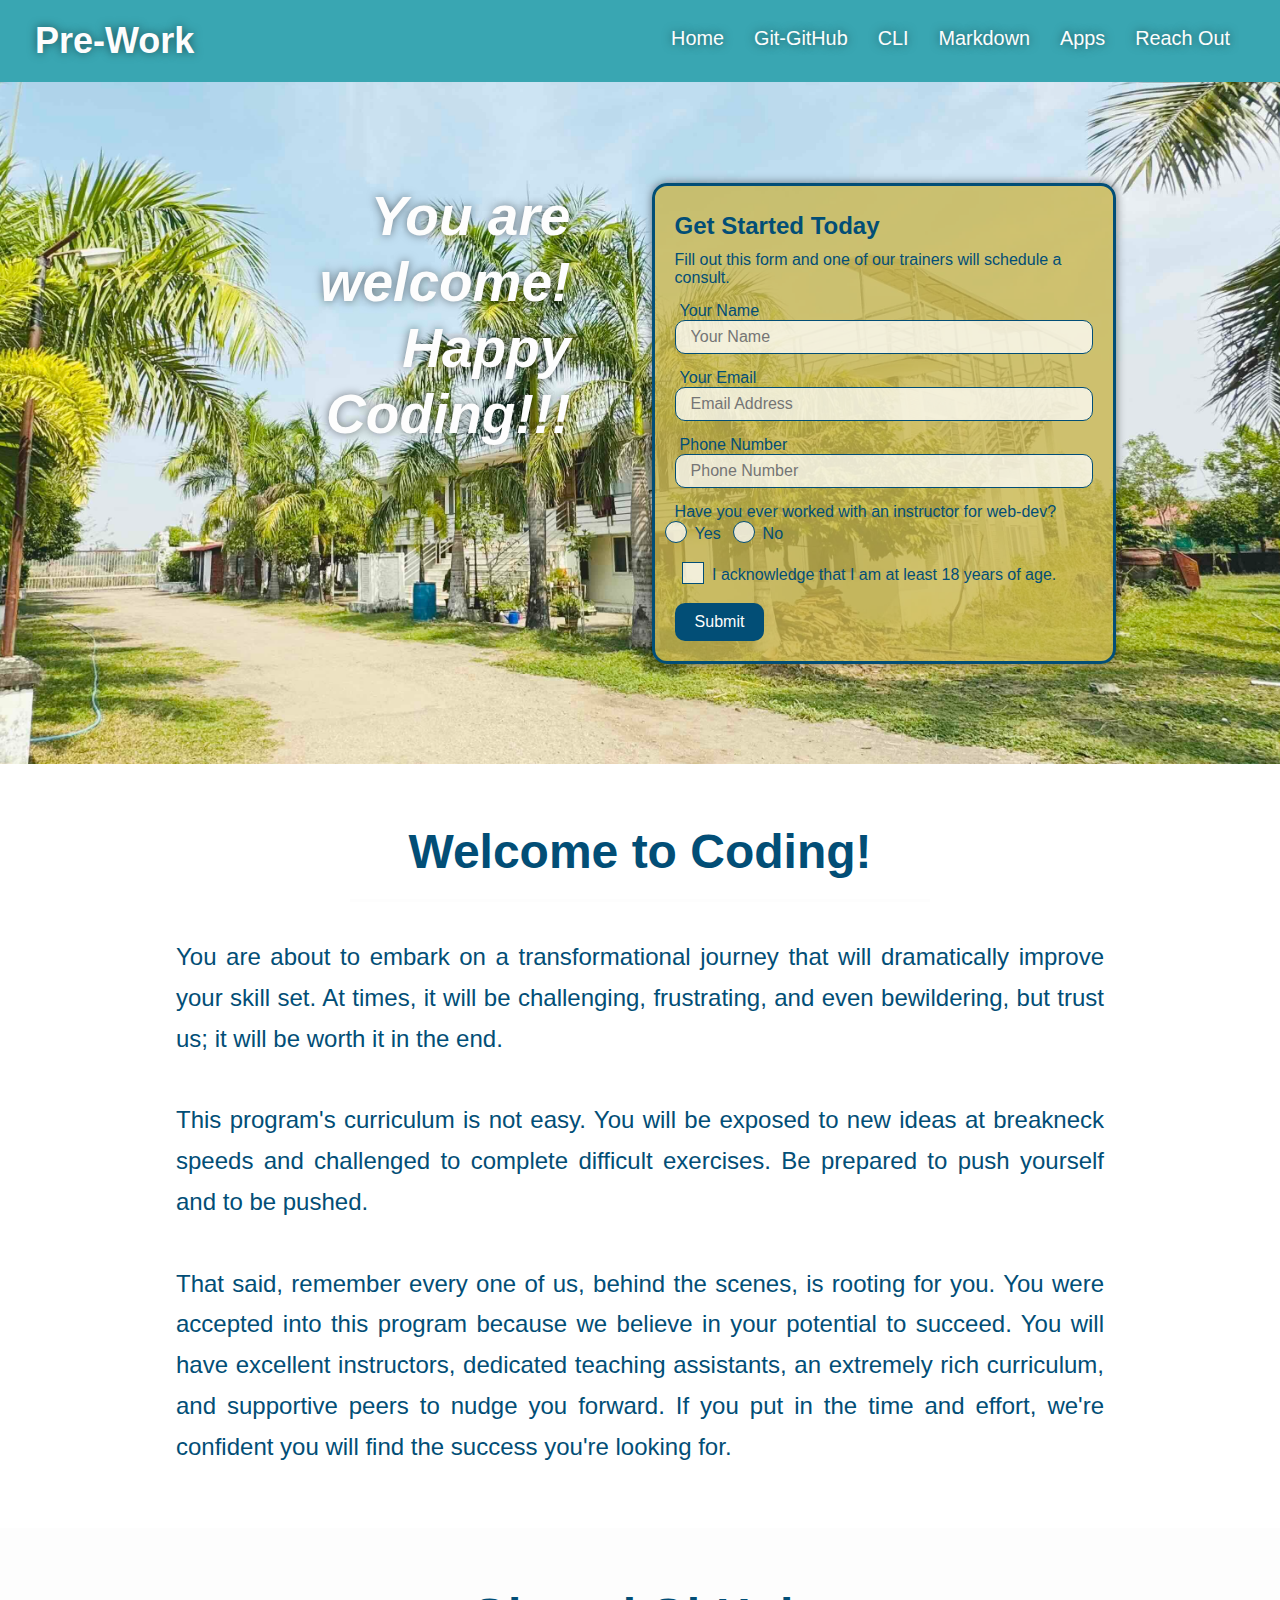
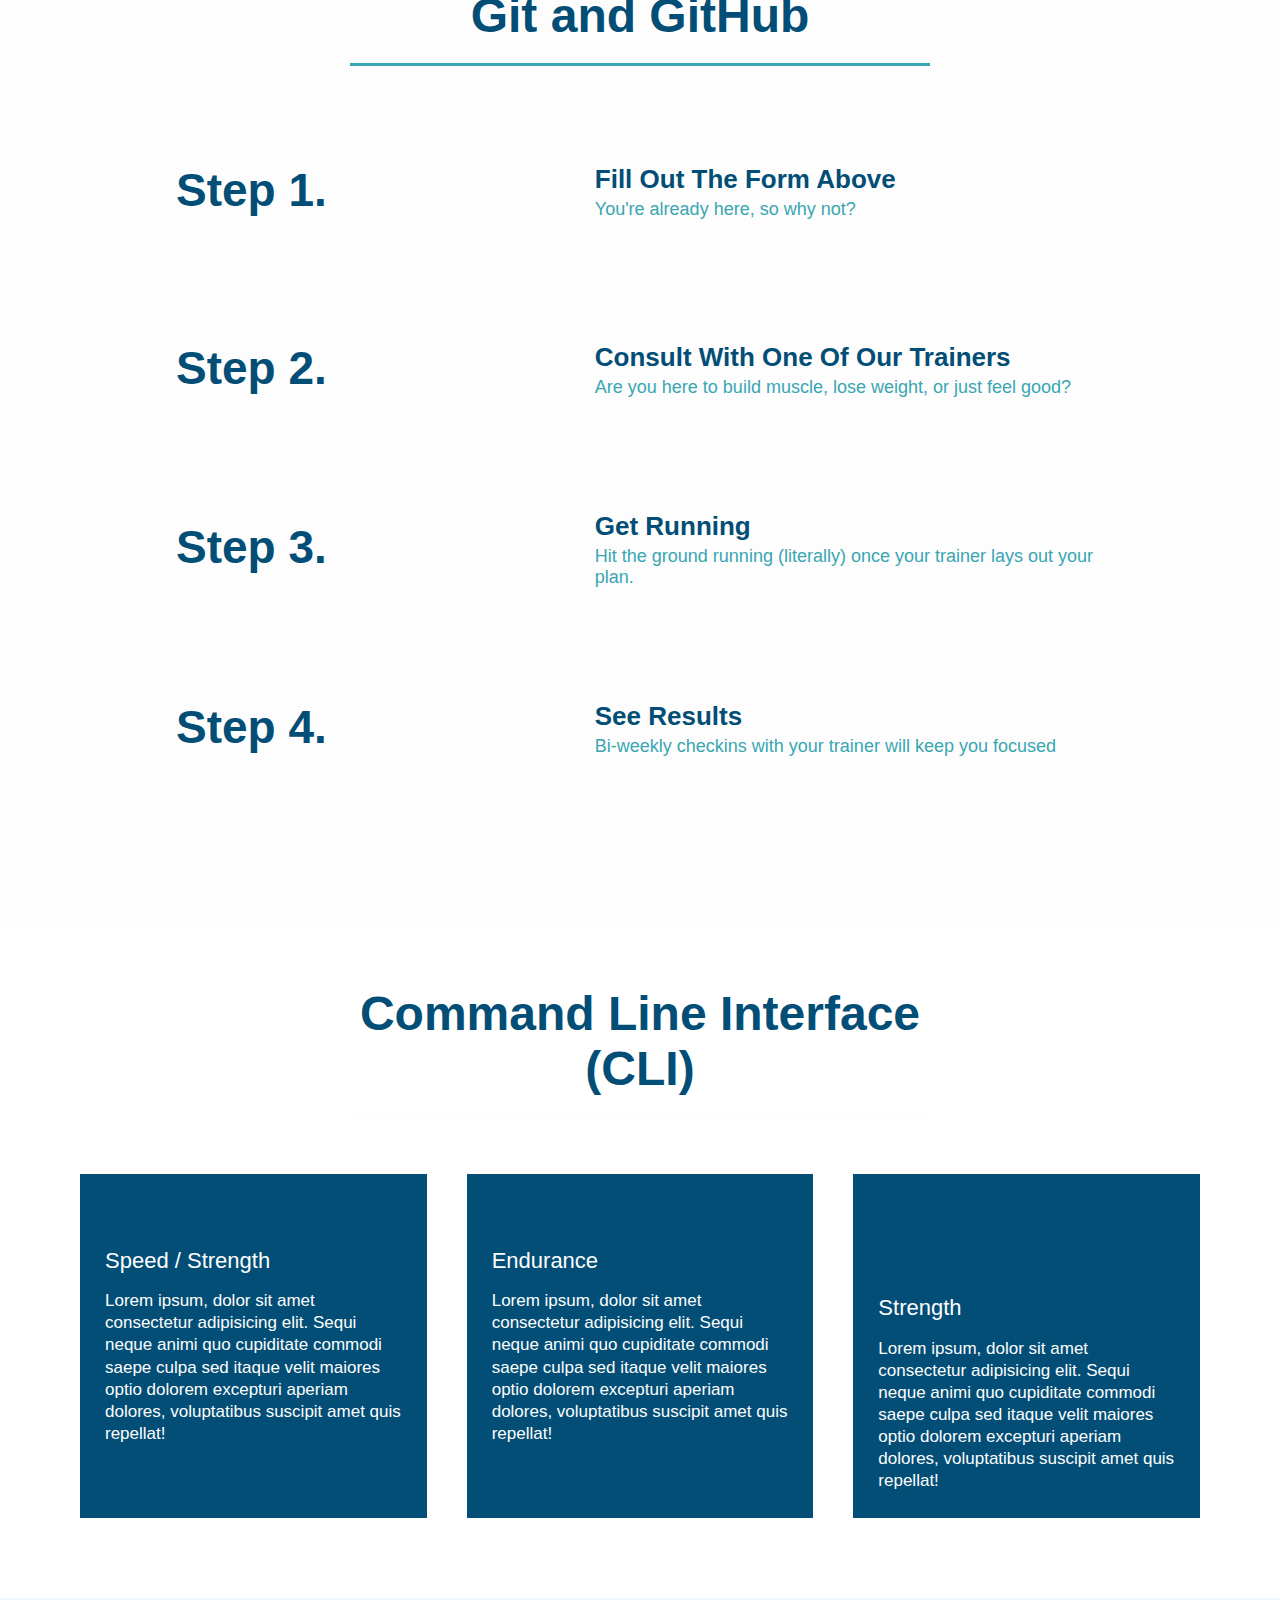
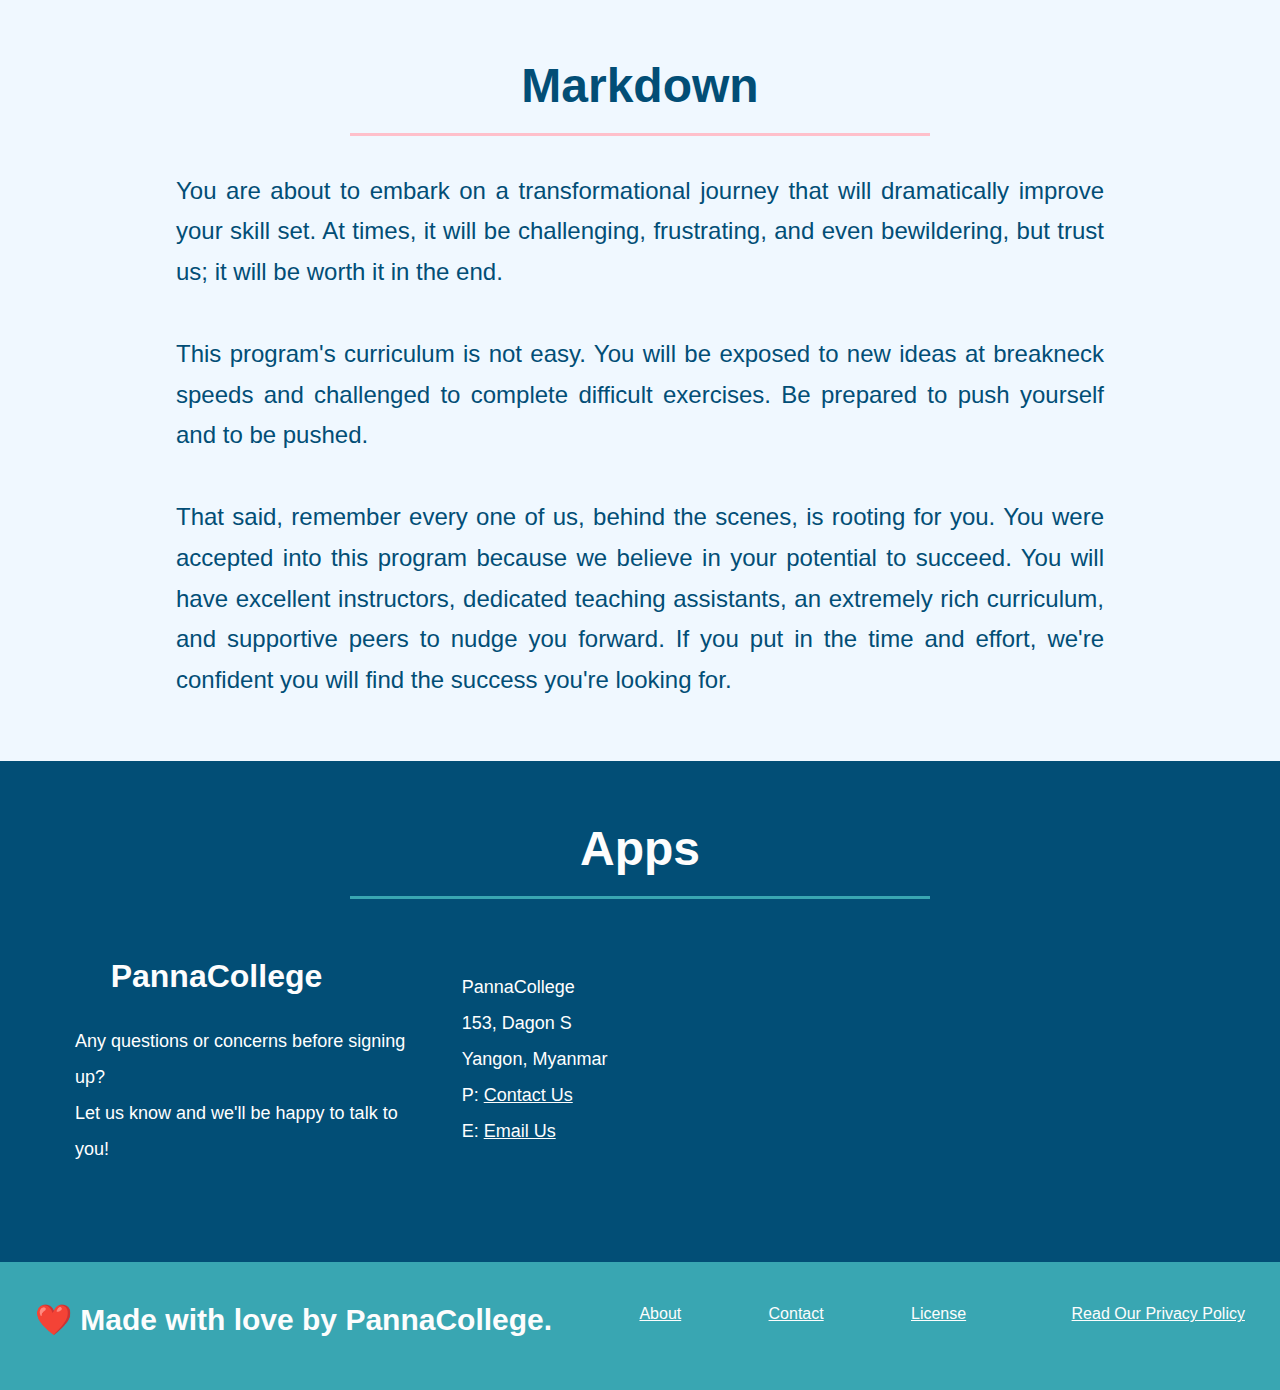
==== commit d3689be2: "made some style changes" ====
--- a/index.html
+++ b/index.html
@@ -4,7 +4,7 @@
     <meta charset="UTF-8" />
     <meta name="author" content="PannaCollege">
     <meta name="viewport" content="width=device-width, initial-scale=1.0" />
-    <link rel="stylesheet" href="./style.css">
+    <link rel="stylesheet" href="./assets/css/style.css">
     <title>Pre-Work</title>
   </head>
   <body>
@@ -19,10 +19,10 @@
             <a href="./index.html">Home</a>
           </li>
           <li>
-            <a href="./git-github.html">Git-GitHub</a>
-          </li>
-          <li>
-            <a href="./cli.html">CLI</a>
+            <a href="./src/git-github.html">Git-GitHub</a>
+          </li>
+          <li>
+            <a href="./src/cli.html">CLI</a>
           </li>
           <li>
             <a href="#">Markdown</a>
@@ -105,7 +105,7 @@
         <h3>Step 1.</h3>
         <div class="step-info">
           <div class="step-img">
-            <img src="./assets/images/step-1.svg" alt="" />
+            <!-- <img src="./assets/images/step-1.svg" alt="" /> -->
           </div>
           <div class="step-text">
             <h4>Fill Out The Form Above</h4>
@@ -117,7 +117,7 @@
         <h3>Step 2.</h3>
         <div class="step-info">
           <div class="step-img">
-            <img src="./assets/images/step-2.svg" alt="" />
+            <!-- <img src="./assets/images/step-2.svg" alt="" /> -->
           </div>
           <div class="step-text">
             <h4>Consult With One Of Our Trainers</h4>
@@ -129,7 +129,7 @@
         <h3>Step 3.</h3>
         <div class="step-info">
           <div class="step-img">
-            <img src="./assets/images/step-3.svg" alt="" />
+            <!-- <img src="./assets/images/step-3.svg" alt="" /> -->
           </div>
           <div class="step-text">
             <h4>Get Running</h4>
@@ -141,7 +141,7 @@
         <h3>Step 4.</h3>
         <div class="step-info">
           <div class="step-img">
-            <img src="./assets/images/step-4.svg" alt="" />
+            <!-- <img src="./assets/images/step-4.svg" alt="" /> -->
           </div>
           <div class="step-text">
             <h4>See Results</h4>
@@ -160,7 +160,7 @@
 
       <div class="trainers">
         <article class="trainer">
-          <img src="./assets/images/trainer-1.jpg" alt="Arron Stephens in his workout clothes, ready to pump iron" />
+          <!-- <img src="./assets/images/trainer-1.jpg" alt="Arron Stephens in his workout clothes, ready to pump iron" /> -->
           <div class="trainer-bio">
             <h3 class="trainer-name">Arron Stephens</h3>
             <h4 class="trainer-role">Speed / Strength</h4>
@@ -169,7 +169,7 @@
         </article>
 
         <article class="trainer">
-          <img src="./assets/images/trainer-2.jpg" alt="Joanna Gill cooling off after a work out" />
+          <!-- <img src="./assets/images/trainer-2.jpg" alt="Joanna Gill cooling off after a work out" /> -->
           <div class="trainer-bio">
             <h3 class="trainer-name">Joanna Gill</h3>
             <h4 class="trainer-role">Endurance</h4>
@@ -178,7 +178,7 @@
           </article>
 
         <article class="trainer">
-          <img src="./assets/images/trainer-3.jpg" alt="Harry Smith wearing a headband and lifting comically small pink weights" />
+          <!-- <img src="./assets/images/trainer-3.jpg" alt="Harry Smith wearing a headband and lifting comically small pink weights" /> -->
           <div class="trainer-bio">
             <h3 class="trainer-name">Harry "The Headband" Smith</h3>
             <h4 class="trainer-role">Strength</h4>
@@ -255,7 +255,7 @@
       <div><a href="#contact">Contact</a></div>
       <div><a href="./LICENSE">License</a></div>
       <div>
-        <a href="./privacy-policy.html">Read Our Privacy Policy</a><br/>
+        <a href="./src/privacy-policy.html">Read Our Privacy Policy</a><br/>
         &copy; 2024 PannaCollege, Inc.
       </div>
     </footer>
--- a/assets/css/style.css
+++ b/assets/css/style.css
@@ -0,0 +1,667 @@
+:root {
+  --primary-color: rgb(253, 253, 253);
+  --secondary-color: #024e76;
+  --tertiary-color: #39a6b2;
+  --college-color: pink;
+}
+
+* {
+  box-sizing: border-box;
+  margin: 0;
+  padding: 0;
+}
+
+body {
+  color: var(--tertiary-color);
+  font-family: Helvetica, Arial, sans-serif;
+}
+
+
+/* HEADER / NAV BAR STYLES START */
+
+header {
+  padding: 20px 35px;
+  background-color: var(--tertiary-color);
+  display: flex;
+  justify-content: space-between;
+  flex-wrap: wrap;
+  position: sticky;
+  position: -webkit-sticky;
+  top: 0;
+  /* background-image: url("../images/hero-2.jpg"); */
+  background-size: cover;
+  background-attachment: fixed;
+  background-position: 80%;
+  z-index: 9999;
+}
+
+header h1 {
+  font-weight: bold;
+  margin: 0;
+  font-size: 36px;
+  color: var(--primary-color);
+  text-shadow: 0 0 10px rgba(0, 0, 0, 0.5);
+}
+
+header a {
+  text-decoration: none;
+  color: var(--primary-color);
+}
+
+header nav {
+  margin: 7px 0;
+}
+
+header nav ul {
+  display: flex;
+  flex-wrap: wrap;
+  justify-content: space-between;
+  align-items: center;
+  list-style: none;
+}
+
+header nav ul li a {
+  padding: 10px 15px;
+  font-weight: lighter;
+  font-size: 1.55vw;
+  text-shadow: 0 0 10px rgba(0, 0, 0, 0.5);
+}
+
+header nav ul li a:hover {
+  background: var(--primary-color);
+  color: var(--secondary-color);
+  border-radius: 15px;
+  text-shadow: none;
+}
+
+/* HEADER / NAVBAR STYLES END */
+
+
+
+/* FOOTER STYLES START */
+footer {
+  background: var(--tertiary-color);
+  padding: 40px 35px;
+  display: flex;
+  justify-content: space-between;
+  flex-wrap: wrap;
+  width: 100%;
+}
+
+footer h2 {
+  color: var(--primary-color);
+  font-size: 30px;
+  margin: 0;
+}
+
+footer div {
+  line-height: 1.5;
+  text-align: right;
+}
+
+footer a {
+  color: var(--primary-color);
+}
+
+/* END FOOTER STYLES */
+
+/* STYLE ALL SECTION TAGS */
+section {
+  padding: 60px;
+}
+
+/* HERO STYLES START */
+.hero {
+  background-image: url('../images/hero-1.jpg');
+  background-size: cover;
+  display: flex;
+  justify-content: center;
+  flex-wrap: wrap;
+  align-items: flex-start;
+  background-attachment: fixed;
+  background-position: 80%;
+  z-index: 9999;
+}
+
+.hero-cta {
+  width: 35%;
+  text-align: right;
+  margin: 3.5%;
+  color: #fff;
+  font-size: 18px;
+  line-height: 1.2;
+}
+
+.hero-cta h2 {
+  font-style: italic;
+  font-size: 55px;
+  color: var(--primary-color);
+  text-shadow: 0 0 10px rgba(0, 0, 0, 0.5);
+}
+
+.hero-form {
+  border: 3px solid var(--secondary-color);
+  background-color: rgba(201, 183, 79, 0.8);
+  padding: 20px;
+  color: var(--secondary-color);
+  width: 40%;
+  margin: 3.5%;
+  border-radius: 15px;
+  box-shadow: 0 0 10px rgba(0, 0, 0, 0.5);
+}
+
+.hero-form button:hover {
+  background-color: var(--tertiary-color);  
+}
+
+.hero-form h3 {
+  font-size: 24px;
+  margin: 0;
+}
+.hero-form p {
+  margin: 5px 0 15px 0;
+}
+
+.form-input {
+  border: 1px solid var(--secondary-color);
+  display: block;
+  padding: 7px 15px;
+  font-size: 16px;
+  color: var(--secondary-color);
+  width: 100%;
+  margin-bottom: 15px; 
+  border-radius: 10px;
+  background-color: rgba(255,255,255, 0.75);
+}
+
+.form-input:focus {
+  background-color: rgba(255,255,255, 1);
+  outline: none;
+}
+
+.hero-form label {
+  margin: 0 5px;
+}
+
+.hero-form button {
+  color: var(--primary-color);
+  background-color: var(--secondary-color);
+  border: none;
+  padding: 10px 20px;
+  font-size: 16px;
+  border-radius: 10px;
+} 
+
+.checkbox-wrapper input, .radio-wrapper input {
+  opacity: 0;
+}
+
+.checkbox-wrapper label, .radio-wrapper label {
+  position: relative;
+  left: 10px;
+  margin: 10px;
+  line-height: 1.6;
+}
+
+.checkbox-wrapper label::before, .radio-wrapper label::before {
+  content: "";
+  height: 20px;
+  width: 20px;
+  background: rgba(255, 255, 255, 0.75);  
+  border: 1px solid var(--secondary-color);  
+  position: absolute;
+  top: -4px;
+  left: -30px;
+}
+
+.radio-wrapper label::before {
+  border-radius: 50%;
+}
+
+.radio-wrapper label::after {
+  content: "";
+  height: 20px;
+  width: 20px;
+  border-radius: 50%;
+  background: var(--secondary-color);
+  position: absolute;
+  left: -29px;
+  top: -3px;
+  background-image: radial-gradient(circle, var(--tertiary-color), var(--secondary-color));
+}
+
+.checkbox-wrapper label::after {
+  content: "";
+  height: 6px;
+  width: 14px;
+  border-left: 2px solid var(--secondary-color);
+  border-bottom: 2px solid var(--secondary-color);
+  position: absolute;
+  left: -26px;
+  top: 1px;
+  transform: rotate(-58deg);
+}
+
+.checkbox-wrapper input + label::after, 
+.radio-wrapper input + label::after {
+  content: none;
+}
+
+.checkbox-wrapper input:checked + label::after, 
+.radio-wrapper input:checked + label::after {
+  content: "";
+}
+/* HERO STYLES END */
+
+
+/* SECTION TITLE STYLES START */
+.section-title {
+  font-size: 48px;
+  border-bottom: 3px solid;
+  color: var(--secondary-color);
+  padding-bottom: 20px;
+  text-align: center;
+  margin: 0 auto 35px auto;
+  width: 50%;
+}
+
+.primary-border {
+  border-color: var(--primary-color);
+}
+
+.secondary-border {
+  border-color: var(--tertiary-color);
+}
+
+.college-border {
+  border-color: var(--college-color);
+}
+/* SECTION TITLE STYLES END */
+
+/* WHAT WE DO STYLES */
+.intro p {
+  line-height: 1.7;
+  color: var(--secondary-color);
+  width: 80%;
+  margin: 0 auto;
+  font-size: 24px;
+  text-align: justify;
+}
+
+.college p {
+  line-height: 1.7;
+  color: var(--secondary-color);
+  width: 80%;
+  margin: 0 auto;
+  font-size: 24px;
+  text-align: justify;
+}
+
+.college {
+  background-color: aliceblue;
+}
+
+section ul li {
+  line-height: 1.7;
+  color: var(--secondary-color);
+  width: 80%;
+  margin: 0 auto;
+  font-size: 24px;
+  text-align: justify;
+}
+
+section h3 {
+  line-height: 1.7;
+  color: var(--secondary-color);
+  width: 80%;
+  margin: 0 auto;
+  font-size: 30px;
+  text-align: justify;
+}
+
+code {
+  color: red;
+}
+
+details {
+  font-size: 22px;
+  border-bottom: 1px solid;
+  color: var(--secondary-color);
+  padding-bottom: 10px;
+  text-align: left;
+  margin: 20px auto 35px auto;
+  width: 80%;
+}
+
+/* WHAT YOU DO STYLES END */
+
+
+/* WHAT YOU DO STYLES START */
+.steps { 
+  background: var(--primary-color);
+}
+
+.step {
+  margin: 50px auto;
+  padding-bottom: 50px;
+  width: 80%;
+  display: flex;
+  flex-wrap: wrap;
+  align-items: center;
+  justify-content: space-between;
+}
+
+.step:last-child {
+  border-bottom: none;
+}
+
+.step h3 {
+  color: var(--secondary-color);
+  font-size: 46px;
+  flex: 1 30%;
+}
+
+.step-info {
+  flex: 2 70%;
+  display: flex;
+  flex-wrap: wrap;
+  align-items: center;
+}
+
+.step-img {
+  flex: 1 12%;
+  margin-right: 20px;
+}
+
+.step-img img {
+  max-width: 100%;
+}
+
+.step-text {
+  flex: 12;
+}
+
+.step-text p {
+  color: var(--tertiary-color);
+  font-size: 18px;
+}
+
+.step-text h4 {
+  font-size: 26px;
+  line-height: 1.5;
+  color: var(--secondary-color);
+}
+/* WHAT YOU DO STYLES END */
+
+/* MEET THE TRAINERS START */
+.trainers {
+  width: 100%;
+  margin: 0 auto;
+  display: flex;
+  flex-wrap: wrap;
+  justify-content: space-around;
+}
+
+.trainer {
+  margin: 20px;
+  flex: 1;
+  background: var(--secondary-color);
+  color: var(--primary-color);
+}
+
+.trainer img {
+  width: 100%;
+}
+
+.trainer-bio {
+  padding: 25px;
+  line-height: 1.3;
+}
+
+.trainer-bio h3 {
+  font-size: 28px;
+}
+
+.trainer-bio h4 {
+  font-weight: lighter;
+  font-size: 22px;
+  margin-bottom: 15px;
+}
+
+.trainer-bio p {
+  font-size: 17px;
+}
+
+#topic {
+  color: #2c62be;
+  background-color: #fce138;
+  padding: 20px;
+  border-radius: 25px;
+}
+
+#verse {
+  color: rgb(32, 33, 13);
+}
+
+#lesson {
+  color: maroon;
+  border: 2px solid #08b920;
+  border-radius: 15px;
+  padding: 10px 20px;
+}
+
+.section-end {
+  font-size: 28px;
+  border-bottom: 1.7px solid gray;
+  padding-bottom: 20px;
+  text-align: center;
+  margin: 0 auto 35px auto;
+  width: 50%;
+}
+
+/* TRAINER STYLES END */
+
+/* REACH OUT STYLES START */
+.contact {
+  background: var(--secondary-color);
+}
+
+.contact h2 {
+  color: var(--primary-color);
+}
+
+.contact-info {
+  display: flex;
+  justify-content: space-between;
+  flex-wrap: wrap;
+}
+
+.contact-info > * {
+  flex: 1;
+  margin: 15px;
+}
+
+.contact-info iframe {
+  height: 200px;
+}
+
+.contact-info div {
+  color: white;
+}
+
+.contact-info h3 {
+  color: var(--primary-color);
+  font-size: 32px;
+}
+
+.contact-info p, .contact-info address {
+  margin: 20px 0;
+  line-height: 2.0;
+  font-size: 18px;
+  font-style: normal;
+}
+
+.contact-form input, .contact-form textarea {
+  border: 1px solid var(--secondary-color);
+  display: block;
+  padding: 7px 15px;
+  font-size: 16px;
+  color: var(--secondary-color);
+  width: 100%;
+  margin-bottom: 15px;
+  margin-top: 5px;
+  border-radius: 10px;
+  background-color: rgba(255,255,255, 0.75);
+}
+
+.contact-form input:focus, .contact-form textarea:focus {
+  background-color: rgba(255,255,255, 1);
+  outline: none;
+}
+
+.contact-form button {
+  width: 100%;
+  border: none;
+  background: var(--primary-color);
+  color: var(--secondary-color);
+  text-align: center;
+  padding: 15px 0;
+  font-size: 16px;
+  border-radius: 10px;
+}
+
+.contact-form button:hover {
+  color: var(--primary-color);
+  background: var(--tertiary-color);
+}
+
+.contact-info a {
+  color: var(--primary-color);
+}
+/* REACH OUT STYLES END */
+
+/* UTILITIES */
+.text-left {
+  text-align: left;
+}
+
+.text-right {
+  text-align: right;
+}
+
+.flex-row {
+  display: flex;
+}
+
+/* MEDIA QUERY FOR SMALLER DESKTOP SCREENS AND SMALLER */
+@media screen and (max-width: 980px) {
+  header {
+    padding-bottom: 0;
+    justify-content: center;
+    position: relative;
+  }
+
+  header h1 {
+    width: 100%;
+    text-align: center;
+  }
+
+  header nav ul {
+    margin-top: 20px;
+    width: 100%;
+    justify-content: center;
+  }
+
+  header nav ul li a {
+    font-size: 20px;
+  }
+
+  footer h2, footer div {
+    text-align: center;
+    width: 100%;
+  }
+
+  .hero-cta, .hero-form {
+    width: 100%;
+  }
+  
+  .hero-cta {
+    text-align: center;
+  }
+
+  .section-title {
+    width: 80%;
+  }
+  
+  .trainer {
+    flex: 0 70%;
+  }
+  
+  .contact-info iframe{
+    flex: 1 100%;
+  }
+}
+
+/* MEDIA QUERY FOR TABLETS AND SMALLER */
+@media screen and (max-width: 768px) {
+  section {
+    padding: 30px 15px;
+  }
+
+  .step h3 {
+    flex: 1 100%;
+    text-align: center;
+  }
+
+  .step-info {
+    flex: 2 100%;
+    text-align: center;
+    justify-content: center;
+  }
+
+  .step-img {
+    flex: 0 32%;
+    margin-right: 0;
+    margin-top: 15px;
+    margin-bottom: 15px;
+  }
+
+  .step-text {
+    flex: 100%;  
+  }
+
+  .trainer-bio h3, .trainer-bio h4 {
+    display: block;
+  }
+}
+
+/* MEDIA QUERY FOR MOBILE PHONES AND SMALLER */
+@media screen and (max-width: 575px) {
+  .hero-form button {
+    width: 100%;
+  }
+
+  .section-title {
+    width: 95%;
+  }
+
+  .intro p {
+    width: 100%;
+  }
+
+  .trainer {
+    flex: 0 100%;
+  }
+
+  .contact-info {
+    text-align: center;
+  }
+
+  .contact-info > * {
+    flex: 0 100%;
+  }
+
+  .contact-form {
+    order: 3;
+  }
+}
